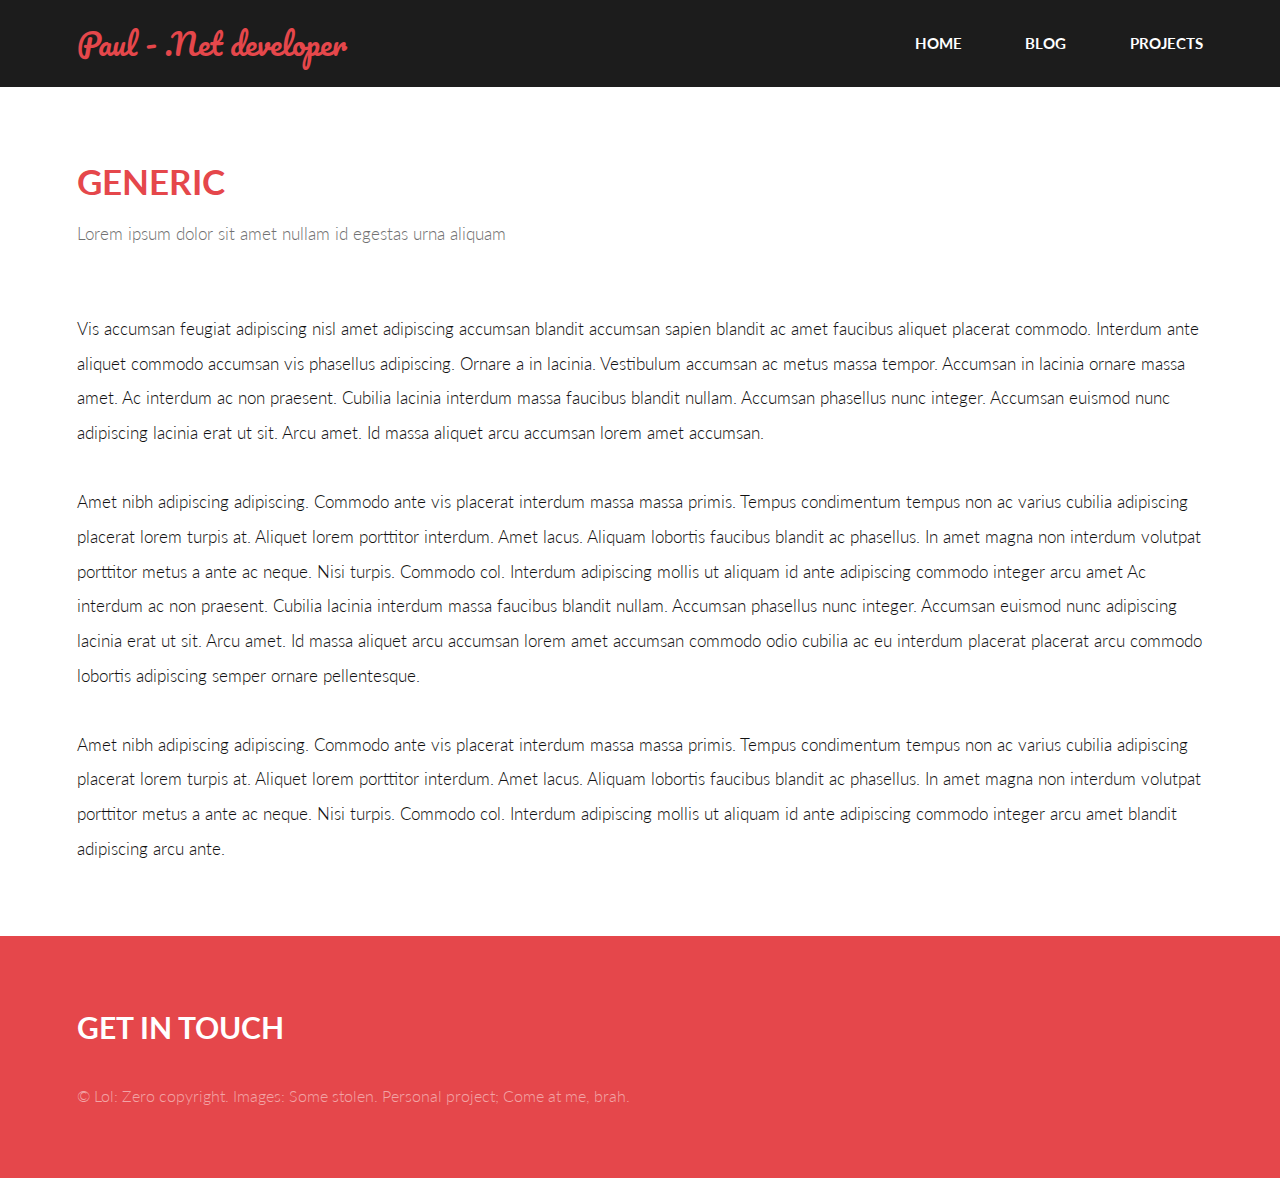
==== Blog.html @ 3d845ba2 "First" ====
<!DOCTYPE HTML>
<!--
	Introspect by TEMPLATED
	templated.co @templatedco
	Released for free under the Creative Commons Attribution 3.0 license (templated.co/license)
-->
<html>
	<head>
		<title>Generic - Introspect by TEMPLATED</title>
		<meta charset="utf-8" />
		<meta name="viewport" content="width=device-width, initial-scale=1, user-scalable=no" />
		<link rel="stylesheet" href="assets/css/main.css" />
	</head>
	<body>

		<!-- Header -->
		<header id="header">
			<div class="inner">
				<a href="index.html" class="logo">Paul - .Net developer</a>
				<nav id="nav">
					<a href="index.html">Home</a>
					<a href="Blog.html">Blog</a>
					<a href="Projects.html">Projects</a>
				</nav>
			</div>
		</header>
		<a href="#menu" class="navPanelToggle"><span class="fa fa-bars"></span></a>

		<!-- Main -->
			<section id="main" >
				<div class="inner">
					<header class="major special">
						<h1>Generic</h1>
						<p>Lorem ipsum dolor sit amet nullam id egestas urna aliquam</p>
					</header>
					<a href="#" class="image fit"><img src="images/pic11.jpg" alt="" /></a>
					<p>Vis accumsan feugiat adipiscing nisl amet adipiscing accumsan blandit accumsan sapien blandit ac amet faucibus aliquet placerat commodo. Interdum ante aliquet commodo accumsan vis phasellus adipiscing. Ornare a in lacinia. Vestibulum accumsan ac metus massa tempor. Accumsan in lacinia ornare massa amet. Ac interdum ac non praesent. Cubilia lacinia interdum massa faucibus blandit nullam. Accumsan phasellus nunc integer. Accumsan euismod nunc adipiscing lacinia erat ut sit. Arcu amet. Id massa aliquet arcu accumsan lorem amet accumsan.</p>
					<p>Amet nibh adipiscing adipiscing. Commodo ante vis placerat interdum massa massa primis. Tempus condimentum tempus non ac varius cubilia adipiscing placerat lorem turpis at. Aliquet lorem porttitor interdum. Amet lacus. Aliquam lobortis faucibus blandit ac phasellus. In amet magna non interdum volutpat porttitor metus a ante ac neque. Nisi turpis. Commodo col. Interdum adipiscing mollis ut aliquam id ante adipiscing commodo integer arcu amet Ac interdum ac non praesent. Cubilia lacinia interdum massa faucibus blandit nullam. Accumsan phasellus nunc integer. Accumsan euismod nunc adipiscing lacinia erat ut sit. Arcu amet. Id massa aliquet arcu accumsan lorem amet accumsan commodo odio cubilia ac eu interdum placerat placerat arcu commodo lobortis adipiscing semper ornare pellentesque.</p>
					<p>Amet nibh adipiscing adipiscing. Commodo ante vis placerat interdum massa massa primis. Tempus condimentum tempus non ac varius cubilia adipiscing placerat lorem turpis at. Aliquet lorem porttitor interdum. Amet lacus. Aliquam lobortis faucibus blandit ac phasellus. In amet magna non interdum volutpat porttitor metus a ante ac neque. Nisi turpis. Commodo col. Interdum adipiscing mollis ut aliquam id ante adipiscing commodo integer arcu amet blandit adipiscing arcu ante.</p>
				</div>
			</section>

		<!-- Footer -->
			<section id="footer">
				<div class="inner">
					<header>
						<h2>Get in Touch</h2>
					</header>
					
					<div class="copyright">
						&copy; Lol: Zero copyright. Images: Some stolen. Personal project; Come at me, brah.</a>
					</div>
				</div>
			</section>

		<!-- Scripts -->
			<script src="assets/js/jquery.min.js"></script>
			<script src="assets/js/skel.min.js"></script>
			<script src="assets/js/util.js"></script>
			<script src="assets/js/main.js"></script>

	</body>
</html>
---- assets/css/main.css ----
@import url(font-awesome.min.css);
@import url("https://fonts.googleapis.com/css?family=Lato:300,400,700|Pacifico");


	html, body, div, span, applet, object, iframe, h1, h2, h3, h4, h5, h6, p, blockquote, pre, a, abbr, acronym, address, big, cite, code, del, dfn, em, img, ins, kbd, q, s, samp, small, strike, strong, sub, sup, tt, var, b, u, i, center, dl, dt, dd, ol, ul, li, fieldset, form, label, legend, table, caption, tbody, tfoot, thead, tr, th, td, article, aside, canvas, details, embed, figure, figcaption, footer, header, hgroup, menu, nav, output, ruby, section, summary, time, mark, audio, video {
		margin: 0;
		padding: 0;
		border: 0;
		font-size: 100%;
		font: inherit;
		vertical-align: baseline;
	}

	article, aside, details, figcaption, figure, footer, header, hgroup, menu, nav, section {
		display: block;
	}

	body {
		line-height: 1;
	}

	ol, ul {
		list-style: none;
	}

	blockquote, q {
		quotes: none;
	}

	blockquote:before, blockquote:after, q:before, q:after {
		content: '';
		content: none;
	}

	table {
		border-collapse: collapse;
		border-spacing: 0;
	}

	body {
		-webkit-text-size-adjust: none;
	}

	.shadowOutline {
  text-shadow: 0 1px 2px #e5474b, 0 1px 2px #e5474b, 0 1px 2px #e5474b, 0 1px 2px #e5474b, 0 1px 2px #e5474b, 0 1px 2px #e5474b, 0 1px 2px #e5474b, 0 1px 2px #e5474b
}

/* Box Model */

	*, *:before, *:after {
		-moz-box-sizing: border-box;
		-webkit-box-sizing: border-box;
		box-sizing: border-box;
	}

/* Containers */

	.container {
		margin-left: auto;
		margin-right: auto;
	}

	.container.\31 25\25 {
		width: 100%;
		max-width: 100em;
		min-width: 80em;
	}

	.container.\37 5\25 {
		width: 60em;
	}

	.container.\35 0\25 {
		width: 40em;
	}

	.container.\32 5\25 {
		width: 20em;
	}

	.container {
		width: 80em;
	}

	@media screen and (max-width: 1680px) {

		.container.\31 25\25 {
			width: 100%;
			max-width: 100em;
			min-width: 80em;
		}

		.container.\37 5\25 {
			width: 60em;
		}

		.container.\35 0\25 {
			width: 40em;
		}

		.container.\32 5\25 {
			width: 20em;
		}

		.container {
			width: 80em;
		}

	}

	@media screen and (max-width: 1280px) {

		.container.\31 25\25 {
			width: 100%;
			max-width: 81.25em;
			min-width: 65em;
		}

		.container.\37 5\25 {
			width: 48.75em;
		}

		.container.\35 0\25 {
			width: 32.5em;
		}

		.container.\32 5\25 {
			width: 16.25em;
		}

		.container {
			width: 65em;
		}

	}

	@media screen and (max-width: 980px) {

		.container.\31 25\25 {
			width: 100%;
			max-width: 112.5%;
			min-width: 90%;
		}

		.container.\37 5\25 {
			width: 67.5%;
		}

		.container.\35 0\25 {
			width: 45%;
		}

		.container.\32 5\25 {
			width: 22.5%;
		}

		.container {
			width: 90%;
		}

	}

	@media screen and (max-width: 736px) {

		.container.\31 25\25 {
			width: 100%;
			max-width: 112.5%;
			min-width: 90%;
		}

		.container.\37 5\25 {
			width: 67.5%;
		}

		.container.\35 0\25 {
			width: 45%;
		}

		.container.\32 5\25 {
			width: 22.5%;
		}

		.container {
			width: 90% !important;
		}

	}

	@media screen and (max-width: 480px) {

		.container.\31 25\25 {
			width: 100%;
			max-width: 112.5%;
			min-width: 90%;
		}

		.container.\37 5\25 {
			width: 67.5%;
		}

		.container.\35 0\25 {
			width: 45%;
		}

		.container.\32 5\25 {
			width: 22.5%;
		}

		.container {
			width: 90% !important;
		}

	}

/* Grid */

	.row {
		border-bottom: solid 1px transparent;
		-moz-box-sizing: border-box;
		-webkit-box-sizing: border-box;
		box-sizing: border-box;
	}

	.row > * {
		float: left;
		-moz-box-sizing: border-box;
		-webkit-box-sizing: border-box;
		box-sizing: border-box;
	}

	.row:after, .row:before {
		content: '';
		display: block;
		clear: both;
		height: 0;
	}

	.row.uniform > * > :first-child {
		margin-top: 0;
	}

	.row.uniform > * > :last-child {
		margin-bottom: 0;
	}

	.row.\30 \25 > * {
		padding: 0 0 0 0em;
	}

	.row.\30 \25 {
		margin: 0 0 -1px 0em;
	}

	.row.uniform.\30 \25 > * {
		padding: 0em 0 0 0em;
	}

	.row.uniform.\30 \25 {
		margin: 0em 0 -1px 0em;
	}

	.row > * {
		padding: 0 0 0 2em;
	}

	.row {
		margin: 0 0 -1px -2em;
	}

	.row.uniform > * {
		padding: 2em 0 0 2em;
	}

	.row.uniform {
		margin: -2em 0 -1px -2em;
	}

	.row.\32 00\25 > * {
		padding: 0 0 0 4em;
	}

	.row.\32 00\25 {
		margin: 0 0 -1px -4em;
	}

	.row.uniform.\32 00\25 > * {
		padding: 4em 0 0 4em;
	}

	.row.uniform.\32 00\25 {
		margin: -4em 0 -1px -4em;
	}

	.row.\31 50\25 > * {
		padding: 0 0 0 3em;
	}

	.row.\31 50\25 {
		margin: 0 0 -1px -3em;
	}

	.row.uniform.\31 50\25 > * {
		padding: 3em 0 0 3em;
	}

	.row.uniform.\31 50\25 {
		margin: -3em 0 -1px -3em;
	}

	.row.\35 0\25 > * {
		padding: 0 0 0 1em;
	}

	.row.\35 0\25 {
		margin: 0 0 -1px -1em;
	}

	.row.uniform.\35 0\25 > * {
		padding: 1em 0 0 1em;
	}

	.row.uniform.\35 0\25 {
		margin: -1em 0 -1px -1em;
	}

	.row.\32 5\25 > * {
		padding: 0 0 0 0.5em;
	}

	.row.\32 5\25 {
		margin: 0 0 -1px -0.5em;
	}

	.row.uniform.\32 5\25 > * {
		padding: 0.5em 0 0 0.5em;
	}

	.row.uniform.\32 5\25 {
		margin: -0.5em 0 -1px -0.5em;
	}

	.\31 2u, .\31 2u\24 {
		width: 100%;
		clear: none;
		margin-left: 0;
	}

	.\31 1u, .\31 1u\24 {
		width: 91.6666666667%;
		clear: none;
		margin-left: 0;
	}

	.\31 0u, .\31 0u\24 {
		width: 83.3333333333%;
		clear: none;
		margin-left: 0;
	}

	.\39 u, .\39 u\24 {
		width: 75%;
		clear: none;
		margin-left: 0;
	}

	.\38 u, .\38 u\24 {
		width: 66.6666666667%;
		clear: none;
		margin-left: 0;
	}

	.\37 u, .\37 u\24 {
		width: 58.3333333333%;
		clear: none;
		margin-left: 0;
	}

	.\36 u, .\36 u\24 {
		width: 50%;
		clear: none;
		margin-left: 0;
	}

	.\35 u, .\35 u\24 {
		width: 41.6666666667%;
		clear: none;
		margin-left: 0;
	}

	.\34 u, .\34 u\24 {
		width: 33.3333333333%;
		clear: none;
		margin-left: 0;
	}

	.\33 u, .\33 u\24 {
		width: 25%;
		clear: none;
		margin-left: 0;
	}

	.\32 u, .\32 u\24 {
		width: 16.6666666667%;
		clear: none;
		margin-left: 0;
	}

	.\31 u, .\31 u\24 {
		width: 8.3333333333%;
		clear: none;
		margin-left: 0;
	}

	.\31 2u\24 + *,
	.\31 1u\24 + *,
	.\31 0u\24 + *,
	.\39 u\24 + *,
	.\38 u\24 + *,
	.\37 u\24 + *,
	.\36 u\24 + *,
	.\35 u\24 + *,
	.\34 u\24 + *,
	.\33 u\24 + *,
	.\32 u\24 + *,
	.\31 u\24 + * {
		clear: left;
	}

	.\-11u {
		margin-left: 91.66667%;
	}

	.\-10u {
		margin-left: 83.33333%;
	}

	.\-9u {
		margin-left: 75%;
	}

	.\-8u {
		margin-left: 66.66667%;
	}

	.\-7u {
		margin-left: 58.33333%;
	}

	.\-6u {
		margin-left: 50%;
	}

	.\-5u {
		margin-left: 41.66667%;
	}

	.\-4u {
		margin-left: 33.33333%;
	}

	.\-3u {
		margin-left: 25%;
	}

	.\-2u {
		margin-left: 16.66667%;
	}

	.\-1u {
		margin-left: 8.33333%;
	}

	@media screen and (max-width: 1680px) {

		.row > * {
			padding: 0 0 0 2em;
		}

		.row {
			margin: 0 0 -1px -2em;
		}

		.row.uniform > * {
			padding: 2em 0 0 2em;
		}

		.row.uniform {
			margin: -2em 0 -1px -2em;
		}

		.row.\32 00\25 > * {
			padding: 0 0 0 4em;
		}

		.row.\32 00\25 {
			margin: 0 0 -1px -4em;
		}

		.row.uniform.\32 00\25 > * {
			padding: 4em 0 0 4em;
		}

		.row.uniform.\32 00\25 {
			margin: -4em 0 -1px -4em;
		}

		.row.\31 50\25 > * {
			padding: 0 0 0 3em;
		}

		.row.\31 50\25 {
			margin: 0 0 -1px -3em;
		}

		.row.uniform.\31 50\25 > * {
			padding: 3em 0 0 3em;
		}

		.row.uniform.\31 50\25 {
			margin: -3em 0 -1px -3em;
		}

		.row.\35 0\25 > * {
			padding: 0 0 0 1em;
		}

		.row.\35 0\25 {
			margin: 0 0 -1px -1em;
		}

		.row.uniform.\35 0\25 > * {
			padding: 1em 0 0 1em;
		}

		.row.uniform.\35 0\25 {
			margin: -1em 0 -1px -1em;
		}

		.row.\32 5\25 > * {
			padding: 0 0 0 0.5em;
		}

		.row.\32 5\25 {
			margin: 0 0 -1px -0.5em;
		}

		.row.uniform.\32 5\25 > * {
			padding: 0.5em 0 0 0.5em;
		}

		.row.uniform.\32 5\25 {
			margin: -0.5em 0 -1px -0.5em;
		}

		.\31 2u\28xlarge\29, .\31 2u\24\28xlarge\29 {
			width: 100%;
			clear: none;
			margin-left: 0;
		}

		.\31 1u\28xlarge\29, .\31 1u\24\28xlarge\29 {
			width: 91.6666666667%;
			clear: none;
			margin-left: 0;
		}

		.\31 0u\28xlarge\29, .\31 0u\24\28xlarge\29 {
			width: 83.3333333333%;
			clear: none;
			margin-left: 0;
		}

		.\39 u\28xlarge\29, .\39 u\24\28xlarge\29 {
			width: 75%;
			clear: none;
			margin-left: 0;
		}

		.\38 u\28xlarge\29, .\38 u\24\28xlarge\29 {
			width: 66.6666666667%;
			clear: none;
			margin-left: 0;
		}

		.\37 u\28xlarge\29, .\37 u\24\28xlarge\29 {
			width: 58.3333333333%;
			clear: none;
			margin-left: 0;
		}

		.\36 u\28xlarge\29, .\36 u\24\28xlarge\29 {
			width: 50%;
			clear: none;
			margin-left: 0;
		}

		.\35 u\28xlarge\29, .\35 u\24\28xlarge\29 {
			width: 41.6666666667%;
			clear: none;
			margin-left: 0;
		}

		.\34 u\28xlarge\29, .\34 u\24\28xlarge\29 {
			width: 33.3333333333%;
			clear: none;
			margin-left: 0;
		}

		.\33 u\28xlarge\29, .\33 u\24\28xlarge\29 {
			width: 25%;
			clear: none;
			margin-left: 0;
		}

		.\32 u\28xlarge\29, .\32 u\24\28xlarge\29 {
			width: 16.6666666667%;
			clear: none;
			margin-left: 0;
		}

		.\31 u\28xlarge\29, .\31 u\24\28xlarge\29 {
			width: 8.3333333333%;
			clear: none;
			margin-left: 0;
		}

		.\31 2u\24\28xlarge\29 + *,
		.\31 1u\24\28xlarge\29 + *,
		.\31 0u\24\28xlarge\29 + *,
		.\39 u\24\28xlarge\29 + *,
		.\38 u\24\28xlarge\29 + *,
		.\37 u\24\28xlarge\29 + *,
		.\36 u\24\28xlarge\29 + *,
		.\35 u\24\28xlarge\29 + *,
		.\34 u\24\28xlarge\29 + *,
		.\33 u\24\28xlarge\29 + *,
		.\32 u\24\28xlarge\29 + *,
		.\31 u\24\28xlarge\29 + * {
			clear: left;
		}

		.\-11u\28xlarge\29 {
			margin-left: 91.66667%;
		}

		.\-10u\28xlarge\29 {
			margin-left: 83.33333%;
		}

		.\-9u\28xlarge\29 {
			margin-left: 75%;
		}

		.\-8u\28xlarge\29 {
			margin-left: 66.66667%;
		}

		.\-7u\28xlarge\29 {
			margin-left: 58.33333%;
		}

		.\-6u\28xlarge\29 {
			margin-left: 50%;
		}

		.\-5u\28xlarge\29 {
			margin-left: 41.66667%;
		}

		.\-4u\28xlarge\29 {
			margin-left: 33.33333%;
		}

		.\-3u\28xlarge\29 {
			margin-left: 25%;
		}

		.\-2u\28xlarge\29 {
			margin-left: 16.66667%;
		}

		.\-1u\28xlarge\29 {
			margin-left: 8.33333%;
		}

	}

	@media screen and (max-width: 1280px) {

		.row > * {
			padding: 0 0 0 1.5em;
		}

		.row {
			margin: 0 0 -1px -1.5em;
		}

		.row.uniform > * {
			padding: 1.5em 0 0 1.5em;
		}

		.row.uniform {
			margin: -1.5em 0 -1px -1.5em;
		}

		.row.\32 00\25 > * {
			padding: 0 0 0 3em;
		}

		.row.\32 00\25 {
			margin: 0 0 -1px -3em;
		}

		.row.uniform.\32 00\25 > * {
			padding: 3em 0 0 3em;
		}

		.row.uniform.\32 00\25 {
			margin: -3em 0 -1px -3em;
		}

		.row.\31 50\25 > * {
			padding: 0 0 0 2.25em;
		}

		.row.\31 50\25 {
			margin: 0 0 -1px -2.25em;
		}

		.row.uniform.\31 50\25 > * {
			padding: 2.25em 0 0 2.25em;
		}

		.row.uniform.\31 50\25 {
			margin: -2.25em 0 -1px -2.25em;
		}

		.row.\35 0\25 > * {
			padding: 0 0 0 0.75em;
		}

		.row.\35 0\25 {
			margin: 0 0 -1px -0.75em;
		}

		.row.uniform.\35 0\25 > * {
			padding: 0.75em 0 0 0.75em;
		}

		.row.uniform.\35 0\25 {
			margin: -0.75em 0 -1px -0.75em;
		}

		.row.\32 5\25 > * {
			padding: 0 0 0 0.375em;
		}

		.row.\32 5\25 {
			margin: 0 0 -1px -0.375em;
		}

		.row.uniform.\32 5\25 > * {
			padding: 0.375em 0 0 0.375em;
		}

		.row.uniform.\32 5\25 {
			margin: -0.375em 0 -1px -0.375em;
		}

		.\31 2u\28large\29, .\31 2u\24\28large\29 {
			width: 100%;
			clear: none;
			margin-left: 0;
		}

		.\31 1u\28large\29, .\31 1u\24\28large\29 {
			width: 91.6666666667%;
			clear: none;
			margin-left: 0;
		}

		.\31 0u\28large\29, .\31 0u\24\28large\29 {
			width: 83.3333333333%;
			clear: none;
			margin-left: 0;
		}

		.\39 u\28large\29, .\39 u\24\28large\29 {
			width: 75%;
			clear: none;
			margin-left: 0;
		}

		.\38 u\28large\29, .\38 u\24\28large\29 {
			width: 66.6666666667%;
			clear: none;
			margin-left: 0;
		}

		.\37 u\28large\29, .\37 u\24\28large\29 {
			width: 58.3333333333%;
			clear: none;
			margin-left: 0;
		}

		.\36 u\28large\29, .\36 u\24\28large\29 {
			width: 50%;
			clear: none;
			margin-left: 0;
		}

		.\35 u\28large\29, .\35 u\24\28large\29 {
			width: 41.6666666667%;
			clear: none;
			margin-left: 0;
		}

		.\34 u\28large\29, .\34 u\24\28large\29 {
			width: 33.3333333333%;
			clear: none;
			margin-left: 0;
		}

		.\33 u\28large\29, .\33 u\24\28large\29 {
			width: 25%;
			clear: none;
			margin-left: 0;
		}

		.\32 u\28large\29, .\32 u\24\28large\29 {
			width: 16.6666666667%;
			clear: none;
			margin-left: 0;
		}

		.\31 u\28large\29, .\31 u\24\28large\29 {
			width: 8.3333333333%;
			clear: none;
			margin-left: 0;
		}

		.\31 2u\24\28large\29 + *,
		.\31 1u\24\28large\29 + *,
		.\31 0u\24\28large\29 + *,
		.\39 u\24\28large\29 + *,
		.\38 u\24\28large\29 + *,
		.\37 u\24\28large\29 + *,
		.\36 u\24\28large\29 + *,
		.\35 u\24\28large\29 + *,
		.\34 u\24\28large\29 + *,
		.\33 u\24\28large\29 + *,
		.\32 u\24\28large\29 + *,
		.\31 u\24\28large\29 + * {
			clear: left;
		}

		.\-11u\28large\29 {
			margin-left: 91.66667%;
		}

		.\-10u\28large\29 {
			margin-left: 83.33333%;
		}

		.\-9u\28large\29 {
			margin-left: 75%;
		}

		.\-8u\28large\29 {
			margin-left: 66.66667%;
		}

		.\-7u\28large\29 {
			margin-left: 58.33333%;
		}

		.\-6u\28large\29 {
			margin-left: 50%;
		}

		.\-5u\28large\29 {
			margin-left: 41.66667%;
		}

		.\-4u\28large\29 {
			margin-left: 33.33333%;
		}

		.\-3u\28large\29 {
			margin-left: 25%;
		}

		.\-2u\28large\29 {
			margin-left: 16.66667%;
		}

		.\-1u\28large\29 {
			margin-left: 8.33333%;
		}

	}

	@media screen and (max-width: 980px) {

		.row > * {
			padding: 0 0 0 1.5em;
		}

		.row {
			margin: 0 0 -1px -1.5em;
		}

		.row.uniform > * {
			padding: 1.5em 0 0 1.5em;
		}

		.row.uniform {
			margin: -1.5em 0 -1px -1.5em;
		}

		.row.\32 00\25 > * {
			padding: 0 0 0 3em;
		}

		.row.\32 00\25 {
			margin: 0 0 -1px -3em;
		}

		.row.uniform.\32 00\25 > * {
			padding: 3em 0 0 3em;
		}

		.row.uniform.\32 00\25 {
			margin: -3em 0 -1px -3em;
		}

		.row.\31 50\25 > * {
			padding: 0 0 0 2.25em;
		}

		.row.\31 50\25 {
			margin: 0 0 -1px -2.25em;
		}

		.row.uniform.\31 50\25 > * {
			padding: 2.25em 0 0 2.25em;
		}

		.row.uniform.\31 50\25 {
			margin: -2.25em 0 -1px -2.25em;
		}

		.row.\35 0\25 > * {
			padding: 0 0 0 0.75em;
		}

		.row.\35 0\25 {
			margin: 0 0 -1px -0.75em;
		}

		.row.uniform.\35 0\25 > * {
			padding: 0.75em 0 0 0.75em;
		}

		.row.uniform.\35 0\25 {
			margin: -0.75em 0 -1px -0.75em;
		}

		.row.\32 5\25 > * {
			padding: 0 0 0 0.375em;
		}

		.row.\32 5\25 {
			margin: 0 0 -1px -0.375em;
		}

		.row.uniform.\32 5\25 > * {
			padding: 0.375em 0 0 0.375em;
		}

		.row.uniform.\32 5\25 {
			margin: -0.375em 0 -1px -0.375em;
		}

		.\31 2u\28medium\29, .\31 2u\24\28medium\29 {
			width: 100%;
			clear: none;
			margin-left: 0;
		}

		.\31 1u\28medium\29, .\31 1u\24\28medium\29 {
			width: 91.6666666667%;
			clear: none;
			margin-left: 0;
		}

		.\31 0u\28medium\29, .\31 0u\24\28medium\29 {
			width: 83.3333333333%;
			clear: none;
			margin-left: 0;
		}

		.\39 u\28medium\29, .\39 u\24\28medium\29 {
			width: 75%;
			clear: none;
			margin-left: 0;
		}

		.\38 u\28medium\29, .\38 u\24\28medium\29 {
			width: 66.6666666667%;
			clear: none;
			margin-left: 0;
		}

		.\37 u\28medium\29, .\37 u\24\28medium\29 {
			width: 58.3333333333%;
			clear: none;
			margin-left: 0;
		}

		.\36 u\28medium\29, .\36 u\24\28medium\29 {
			width: 50%;
			clear: none;
			margin-left: 0;
		}

		.\35 u\28medium\29, .\35 u\24\28medium\29 {
			width: 41.6666666667%;
			clear: none;
			margin-left: 0;
		}

		.\34 u\28medium\29, .\34 u\24\28medium\29 {
			width: 33.3333333333%;
			clear: none;
			margin-left: 0;
		}

		.\33 u\28medium\29, .\33 u\24\28medium\29 {
			width: 25%;
			clear: none;
			margin-left: 0;
		}

		.\32 u\28medium\29, .\32 u\24\28medium\29 {
			width: 16.6666666667%;
			clear: none;
			margin-left: 0;
		}

		.\31 u\28medium\29, .\31 u\24\28medium\29 {
			width: 8.3333333333%;
			clear: none;
			margin-left: 0;
		}

		.\31 2u\24\28medium\29 + *,
		.\31 1u\24\28medium\29 + *,
		.\31 0u\24\28medium\29 + *,
		.\39 u\24\28medium\29 + *,
		.\38 u\24\28medium\29 + *,
		.\37 u\24\28medium\29 + *,
		.\36 u\24\28medium\29 + *,
		.\35 u\24\28medium\29 + *,
		.\34 u\24\28medium\29 + *,
		.\33 u\24\28medium\29 + *,
		.\32 u\24\28medium\29 + *,
		.\31 u\24\28medium\29 + * {
			clear: left;
		}

		.\-11u\28medium\29 {
			margin-left: 91.66667%;
		}

		.\-10u\28medium\29 {
			margin-left: 83.33333%;
		}

		.\-9u\28medium\29 {
			margin-left: 75%;
		}

		.\-8u\28medium\29 {
			margin-left: 66.66667%;
		}

		.\-7u\28medium\29 {
			margin-left: 58.33333%;
		}

		.\-6u\28medium\29 {
			margin-left: 50%;
		}

		.\-5u\28medium\29 {
			margin-left: 41.66667%;
		}

		.\-4u\28medium\29 {
			margin-left: 33.33333%;
		}

		.\-3u\28medium\29 {
			margin-left: 25%;
		}

		.\-2u\28medium\29 {
			margin-left: 16.66667%;
		}

		.\-1u\28medium\29 {
			margin-left: 8.33333%;
		}

	}

	@media screen and (max-width: 736px) {

		.row > * {
			padding: 0 0 0 1.25em;
		}

		.row {
			margin: 0 0 -1px -1.25em;
		}

		.row.uniform > * {
			padding: 1.25em 0 0 1.25em;
		}

		.row.uniform {
			margin: -1.25em 0 -1px -1.25em;
		}

		.row.\32 00\25 > * {
			padding: 0 0 0 2.5em;
		}

		.row.\32 00\25 {
			margin: 0 0 -1px -2.5em;
		}

		.row.uniform.\32 00\25 > * {
			padding: 2.5em 0 0 2.5em;
		}

		.row.uniform.\32 00\25 {
			margin: -2.5em 0 -1px -2.5em;
		}

		.row.\31 50\25 > * {
			padding: 0 0 0 1.875em;
		}

		.row.\31 50\25 {
			margin: 0 0 -1px -1.875em;
		}

		.row.uniform.\31 50\25 > * {
			padding: 1.875em 0 0 1.875em;
		}

		.row.uniform.\31 50\25 {
			margin: -1.875em 0 -1px -1.875em;
		}

		.row.\35 0\25 > * {
			padding: 0 0 0 0.625em;
		}

		.row.\35 0\25 {
			margin: 0 0 -1px -0.625em;
		}

		.row.uniform.\35 0\25 > * {
			padding: 0.625em 0 0 0.625em;
		}

		.row.uniform.\35 0\25 {
			margin: -0.625em 0 -1px -0.625em;
		}

		.row.\32 5\25 > * {
			padding: 0 0 0 0.3125em;
		}

		.row.\32 5\25 {
			margin: 0 0 -1px -0.3125em;
		}

		.row.uniform.\32 5\25 > * {
			padding: 0.3125em 0 0 0.3125em;
		}

		.row.uniform.\32 5\25 {
			margin: -0.3125em 0 -1px -0.3125em;
		}

		.\31 2u\28small\29, .\31 2u\24\28small\29 {
			width: 100%;
			clear: none;
			margin-left: 0;
		}

		.\31 1u\28small\29, .\31 1u\24\28small\29 {
			width: 91.6666666667%;
			clear: none;
			margin-left: 0;
		}

		.\31 0u\28small\29, .\31 0u\24\28small\29 {
			width: 83.3333333333%;
			clear: none;
			margin-left: 0;
		}

		.\39 u\28small\29, .\39 u\24\28small\29 {
			width: 75%;
			clear: none;
			margin-left: 0;
		}

		.\38 u\28small\29, .\38 u\24\28small\29 {
			width: 66.6666666667%;
			clear: none;
			margin-left: 0;
		}

		.\37 u\28small\29, .\37 u\24\28small\29 {
			width: 58.3333333333%;
			clear: none;
			margin-left: 0;
		}

		.\36 u\28small\29, .\36 u\24\28small\29 {
			width: 50%;
			clear: none;
			margin-left: 0;
		}

		.\35 u\28small\29, .\35 u\24\28small\29 {
			width: 41.6666666667%;
			clear: none;
			margin-left: 0;
		}

		.\34 u\28small\29, .\34 u\24\28small\29 {
			width: 33.3333333333%;
			clear: none;
			margin-left: 0;
		}

		.\33 u\28small\29, .\33 u\24\28small\29 {
			width: 25%;
			clear: none;
			margin-left: 0;
		}

		.\32 u\28small\29, .\32 u\24\28small\29 {
			width: 16.6666666667%;
			clear: none;
			margin-left: 0;
		}

		.\31 u\28small\29, .\31 u\24\28small\29 {
			width: 8.3333333333%;
			clear: none;
			margin-left: 0;
		}

		.\31 2u\24\28small\29 + *,
		.\31 1u\24\28small\29 + *,
		.\31 0u\24\28small\29 + *,
		.\39 u\24\28small\29 + *,
		.\38 u\24\28small\29 + *,
		.\37 u\24\28small\29 + *,
		.\36 u\24\28small\29 + *,
		.\35 u\24\28small\29 + *,
		.\34 u\24\28small\29 + *,
		.\33 u\24\28small\29 + *,
		.\32 u\24\28small\29 + *,
		.\31 u\24\28small\29 + * {
			clear: left;
		}

		.\-11u\28small\29 {
			margin-left: 91.66667%;
		}

		.\-10u\28small\29 {
			margin-left: 83.33333%;
		}

		.\-9u\28small\29 {
			margin-left: 75%;
		}

		.\-8u\28small\29 {
			margin-left: 66.66667%;
		}

		.\-7u\28small\29 {
			margin-left: 58.33333%;
		}

		.\-6u\28small\29 {
			margin-left: 50%;
		}

		.\-5u\28small\29 {
			margin-left: 41.66667%;
		}

		.\-4u\28small\29 {
			margin-left: 33.33333%;
		}

		.\-3u\28small\29 {
			margin-left: 25%;
		}

		.\-2u\28small\29 {
			margin-left: 16.66667%;
		}

		.\-1u\28small\29 {
			margin-left: 8.33333%;
		}

	}

	@media screen and (max-width: 480px) {

		.row > * {
			padding: 0 0 0 1.25em;
		}

		.row {
			margin: 0 0 -1px -1.25em;
		}

		.row.uniform > * {
			padding: 1.25em 0 0 1.25em;
		}

		.row.uniform {
			margin: -1.25em 0 -1px -1.25em;
		}

		.row.\32 00\25 > * {
			padding: 0 0 0 2.5em;
		}

		.row.\32 00\25 {
			margin: 0 0 -1px -2.5em;
		}

		.row.uniform.\32 00\25 > * {
			padding: 2.5em 0 0 2.5em;
		}

		.row.uniform.\32 00\25 {
			margin: -2.5em 0 -1px -2.5em;
		}

		.row.\31 50\25 > * {
			padding: 0 0 0 1.875em;
		}

		.row.\31 50\25 {
			margin: 0 0 -1px -1.875em;
		}

		.row.uniform.\31 50\25 > * {
			padding: 1.875em 0 0 1.875em;
		}

		.row.uniform.\31 50\25 {
			margin: -1.875em 0 -1px -1.875em;
		}

		.row.\35 0\25 > * {
			padding: 0 0 0 0.625em;
		}

		.row.\35 0\25 {
			margin: 0 0 -1px -0.625em;
		}

		.row.uniform.\35 0\25 > * {
			padding: 0.625em 0 0 0.625em;
		}

		.row.uniform.\35 0\25 {
			margin: -0.625em 0 -1px -0.625em;
		}

		.row.\32 5\25 > * {
			padding: 0 0 0 0.3125em;
		}

		.row.\32 5\25 {
			margin: 0 0 -1px -0.3125em;
		}

		.row.uniform.\32 5\25 > * {
			padding: 0.3125em 0 0 0.3125em;
		}

		.row.uniform.\32 5\25 {
			margin: -0.3125em 0 -1px -0.3125em;
		}

		.\31 2u\28xsmall\29, .\31 2u\24\28xsmall\29 {
			width: 100%;
			clear: none;
			margin-left: 0;
		}

		.\31 1u\28xsmall\29, .\31 1u\24\28xsmall\29 {
			width: 91.6666666667%;
			clear: none;
			margin-left: 0;
		}

		.\31 0u\28xsmall\29, .\31 0u\24\28xsmall\29 {
			width: 83.3333333333%;
			clear: none;
			margin-left: 0;
		}

		.\39 u\28xsmall\29, .\39 u\24\28xsmall\29 {
			width: 75%;
			clear: none;
			margin-left: 0;
		}

		.\38 u\28xsmall\29, .\38 u\24\28xsmall\29 {
			width: 66.6666666667%;
			clear: none;
			margin-left: 0;
		}

		.\37 u\28xsmall\29, .\37 u\24\28xsmall\29 {
			width: 58.3333333333%;
			clear: none;
			margin-left: 0;
		}

		.\36 u\28xsmall\29, .\36 u\24\28xsmall\29 {
			width: 50%;
			clear: none;
			margin-left: 0;
		}

		.\35 u\28xsmall\29, .\35 u\24\28xsmall\29 {
			width: 41.6666666667%;
			clear: none;
			margin-left: 0;
		}

		.\34 u\28xsmall\29, .\34 u\24\28xsmall\29 {
			width: 33.3333333333%;
			clear: none;
			margin-left: 0;
		}

		.\33 u\28xsmall\29, .\33 u\24\28xsmall\29 {
			width: 25%;
			clear: none;
			margin-left: 0;
		}

		.\32 u\28xsmall\29, .\32 u\24\28xsmall\29 {
			width: 16.6666666667%;
			clear: none;
			margin-left: 0;
		}

		.\31 u\28xsmall\29, .\31 u\24\28xsmall\29 {
			width: 8.3333333333%;
			clear: none;
			margin-left: 0;
		}

		.\31 2u\24\28xsmall\29 + *,
		.\31 1u\24\28xsmall\29 + *,
		.\31 0u\24\28xsmall\29 + *,
		.\39 u\24\28xsmall\29 + *,
		.\38 u\24\28xsmall\29 + *,
		.\37 u\24\28xsmall\29 + *,
		.\36 u\24\28xsmall\29 + *,
		.\35 u\24\28xsmall\29 + *,
		.\34 u\24\28xsmall\29 + *,
		.\33 u\24\28xsmall\29 + *,
		.\32 u\24\28xsmall\29 + *,
		.\31 u\24\28xsmall\29 + * {
			clear: left;
		}

		.\-11u\28xsmall\29 {
			margin-left: 91.66667%;
		}

		.\-10u\28xsmall\29 {
			margin-left: 83.33333%;
		}

		.\-9u\28xsmall\29 {
			margin-left: 75%;
		}

		.\-8u\28xsmall\29 {
			margin-left: 66.66667%;
		}

		.\-7u\28xsmall\29 {
			margin-left: 58.33333%;
		}

		.\-6u\28xsmall\29 {
			margin-left: 50%;
		}

		.\-5u\28xsmall\29 {
			margin-left: 41.66667%;
		}

		.\-4u\28xsmall\29 {
			margin-left: 33.33333%;
		}

		.\-3u\28xsmall\29 {
			margin-left: 25%;
		}

		.\-2u\28xsmall\29 {
			margin-left: 16.66667%;
		}

		.\-1u\28xsmall\29 {
			margin-left: 8.33333%;
		}

	}

/* Basic */

	@-ms-viewport {
		width: device-width;
	}

	body {
		-ms-overflow-style: scrollbar;
	}

	@media screen and (max-width: 480px) {

		html, body {
			min-width: 320px;
		}

	}

	body {
		background: #fff;
	}

		body.is-loading *, body.is-loading *:before, body.is-loading *:after {
			-moz-animation: none !important;
			-webkit-animation: none !important;
			-ms-animation: none !important;
			animation: none !important;
			-moz-transition: none !important;
			-webkit-transition: none !important;
			-ms-transition: none !important;
			transition: none !important;
		}

/* Type */

	body {
		background-color: #fff;
		color: #111111;
	}

	body, input, select, textarea {
		font-family: "Lato", sans-serif;
		font-size: 15pt;
		font-weight: 300;
		line-height: 2;
	}

		@media screen and (max-width: 1680px) {

			body, input, select, textarea {
				font-size: 13pt;
			}

		}

		@media screen and (max-width: 1280px) {

			body, input, select, textarea {
				font-size: 13pt;
			}

		}

		@media screen and (max-width: 980px) {

			body, input, select, textarea {
				font-size: 12pt;
			}

		}

		@media screen and (max-width: 736px) {

			body, input, select, textarea {
				font-size: 12pt;
			}

		}

		@media screen and (max-width: 480px) {

			body, input, select, textarea {
				font-size: 12pt;
			}

		}

	a {
		-moz-transition: color 0.2s ease-in-out;
		-webkit-transition: color 0.2s ease-in-out;
		-ms-transition: color 0.2s ease-in-out;
		transition: color 0.2s ease-in-out;
		text-decoration: none;
	}

		a:hover {
			text-decoration: underline;
		}

	strong, b {
		font-weight: 700;
	}

	em, i {
		font-style: italic;
	}

	p {
		margin: 0 0 2em 0;
	}

	h1, h2, h3, h4, h5, h6 {
		font-weight: 700;
		line-height: 1.5;
		margin: 0 0 1em 0;
		text-transform: uppercase;
	}

		h1 a, h2 a, h3 a, h4 a, h5 a, h6 a {
			color: inherit;
			text-decoration: none;
		}

	h1 {
		font-size: 2em;
		margin: 0 0 0.25em 0;
	}

	h2 {
		font-size: 1.75em;
	}

	h3 {
		font-size: 1.35em;
	}

	h4 {
		font-size: 1.1em;
	}

	h5 {
		font-size: 0.9em;
	}

	h6 {
		font-size: 0.7em;
	}

	@media screen and (max-width: 736px) {

		h1 {
			font-size: 1.5em;
		}

		h2 {
			font-size: 1.25em;
		}

		h3 {
			font-size: 1.1em;
		}

	}

	sub {
		font-size: 0.8em;
		position: relative;
		top: 0.5em;
	}

	sup {
		font-size: 0.8em;
		position: relative;
		top: -0.5em;
	}

	blockquote {
		border-left: solid 4px;
		font-style: italic;
		margin: 0 0 2em 0;
		padding: 0.5em 0 0.5em 2em;
	}

	code {
		border-radius: 0;
		border: solid 1px;
		font-family: "Courier New", monospace;
		font-size: 0.9em;
		margin: 0 0.25em;
		padding: 0.25em 0.65em;
	}

	pre {
		-webkit-overflow-scrolling: touch;
		font-family: "Courier New", monospace;
		font-size: 0.9em;
		margin: 0 0 2em 0;
	}

		pre code {
			display: block;
			line-height: 1.75;
			padding: 1em 1.5em;
			overflow-x: auto;
		}

	hr {
		border: 0;
		border-bottom: solid 1px;
		margin: 2em 0;
	}

		hr.major {
			margin: 3em 0;
		}

	.align-left {
		text-align: left;
	}

	.align-center {
		text-align: center;
	}

	.align-right {
		text-align: right;
	}

	input, select, textarea {
		color: #e5474b;
	}

	a {
		color: #e5474b;
	}

	strong, b {
		color: #e5474b;
	}

	h1, h2, h3, h4, h5, h6 {
		color: #e5474b;
	}

	blockquote {
		border-left-color: #e5474b;
	}

	code {
		background: none;
		border-color: #e5474b;
	}

	hr {
		border-bottom-color: #e5474b;
	}

/* Box */

	.box {
		border-radius: 0;
		border: solid 1px;
		margin-bottom: 2em;
		padding: 1.5em;
	}

		.box > :last-child,
		.box > :last-child > :last-child,
		.box > :last-child > :last-child > :last-child {
			margin-bottom: 0;
		}

		.box.alt {
			border: 0;
			border-radius: 0;
			padding: 0;
		}

	.box {
		border-color: #e5474b;
	}

/* Button */

	input[type="submit"],
	input[type="reset"],
	input[type="button"],
	button,
	.button {
		-moz-appearance: none;
		-webkit-appearance: none;
		-ms-appearance: none;
		appearance: none;
		-moz-transition: background-color 0.2s ease-in-out, color 0.2s ease-in-out;
		-webkit-transition: background-color 0.2s ease-in-out, color 0.2s ease-in-out;
		-ms-transition: background-color 0.2s ease-in-out, color 0.2s ease-in-out;
		transition: background-color 0.2s ease-in-out, color 0.2s ease-in-out;
		border-radius: 0;
		border: 0;
		cursor: pointer;
		display: inline-block;
		font-size: .8em;
		font-weight: 700;
		height: 3.5em;
		line-height: 3.65em;
		padding: 0 2.25em;
		text-align: center;
		text-decoration: none;
		text-transform: uppercase;
		white-space: nowrap;
	}

		input[type="submit"]:hover,
		input[type="reset"]:hover,
		input[type="button"]:hover,
		button:hover,
		.button:hover {
			text-decoration: none;
		}

		input[type="submit"].icon,
		input[type="reset"].icon,
		input[type="button"].icon,
		button.icon,
		.button.icon {
			padding-left: 1.35em;
		}

			input[type="submit"].icon:before,
			input[type="reset"].icon:before,
			input[type="button"].icon:before,
			button.icon:before,
			.button.icon:before {
				margin-right: 0.5em;
			}

		input[type="submit"].fit,
		input[type="reset"].fit,
		input[type="button"].fit,
		button.fit,
		.button.fit {
			display: block;
			margin: 0 0 1em 0;
			width: 100%;
		}

		input[type="submit"].small,
		input[type="reset"].small,
		input[type="button"].small,
		button.small,
		.button.small {
			font-size: 0.8em;
		}

		input[type="submit"].big,
		input[type="reset"].big,
		input[type="button"].big,
		button.big,
		.button.big {
			font-size: 1.35em;
		}

		input[type="submit"].disabled, input[type="submit"]:disabled,
		input[type="reset"].disabled,
		input[type="reset"]:disabled,
		input[type="button"].disabled,
		input[type="button"]:disabled,
		button.disabled,
		button:disabled,
		.button.disabled,
		.button:disabled {
			-moz-pointer-events: none;
			-webkit-pointer-events: none;
			-ms-pointer-events: none;
			pointer-events: none;
			opacity: 0.25;
		}

	input[type="submit"],
	input[type="reset"],
	input[type="button"],
	button,
	.button {
		background-color: #5a5a5a;
		color: #ffffff !important;
	}

		input[type="submit"]:hover,
		input[type="reset"]:hover,
		input[type="button"]:hover,
		button:hover,
		.button:hover {
			background-color: #676767;
		}

		input[type="submit"]:active,
		input[type="reset"]:active,
		input[type="button"]:active,
		button:active,
		.button:active {
			background-color: #4d4d4d;
		}

		input[type="submit"].alt,
		input[type="reset"].alt,
		input[type="button"].alt,
		button.alt,
		.button.alt {
			background-color: transparent;
			box-shadow: inset 0 0 0 2px #e5474b;
			color: #e5474b !important;
		}

			input[type="submit"].alt:hover,
			input[type="reset"].alt:hover,
			input[type="button"].alt:hover,
			button.alt:hover,
			.button.alt:hover {
				background: #fceced;
			}

			input[type="submit"].alt:active,
			input[type="reset"].alt:active,
			input[type="button"].alt:active,
			button.alt:active,
			.button.alt:active {
				background-color: #f9dadb;
			}

			input[type="submit"].alt.icon:before,
			input[type="reset"].alt.icon:before,
			input[type="button"].alt.icon:before,
			button.alt.icon:before,
			.button.alt.icon:before {
				color: #717171;
			}

		input[type="submit"].special,
		input[type="reset"].special,
		input[type="button"].special,
		button.special,
		.button.special {
			background-color: #e5474b;
			color: #ffffff !important;
		}

			input[type="submit"].special:hover,
			input[type="reset"].special:hover,
			input[type="button"].special:hover,
			button.special:hover,
			.button.special:hover {
				background-color: #e85d61;
			}

			input[type="submit"].special:active,
			input[type="reset"].special:active,
			input[type="button"].special:active,
			button.special:active,
			.button.special:active {
				background-color: #e23135;
			}

/* Form */

	form {
		margin: 0 0 2em 0;
	}

		form .field {
			margin: 0 0 2em 0;
		}

			form .field.half {
				width: 50%;
				float: left;
				padding: 0 0 0 1em;
			}

				form .field.half.first {
					padding: 0 1em 0 0;
				}

		form > .actions {
			margin: 2.5em 0 0 0 !important;
		}

		@media screen and (max-width: 736px) {

			form .field {
				margin: 0 0 1.5em 0;
			}

				form .field.half {
					padding: 0 0 0 0.75em;
				}

					form .field.half.first {
						padding: 0 0.75em 0 0;
					}

			form > .actions {
				margin: 2em 0 0 0 !important;
			}

		}

		@media screen and (max-width: 480px) {

			form .field.half {
				width: 100%;
				float: none;
				padding: 0;
			}

				form .field.half.first {
					padding: 0;
				}

		}

	label {
		display: block;
		font-size: 0.9em;
		text-transform: uppercase;
		font-weight: 700;
		margin: 0 0 1em 0;
	}

	input[type="text"],
	input[type="password"],
	input[type="email"],
	select,
	textarea {
		-moz-appearance: none;
		-webkit-appearance: none;
		-ms-appearance: none;
		appearance: none;
		border-radius: 0;
		border: none;
		border: solid 3px;
		color: inherit;
		display: block;
		outline: 0;
		padding: 0 1em;
		text-decoration: none;
		width: 100%;
	}

		input[type="text"]:invalid,
		input[type="password"]:invalid,
		input[type="email"]:invalid,
		select:invalid,
		textarea:invalid {
			box-shadow: none;
		}

	.select-wrapper {
		text-decoration: none;
		display: block;
		position: relative;
	}

		.select-wrapper:before {
			-moz-osx-font-smoothing: grayscale;
			-webkit-font-smoothing: antialiased;
			font-family: FontAwesome;
			font-style: normal;
			font-weight: normal;
			text-transform: none !important;
		}

		.select-wrapper:before {
			content: '\f078';
			display: block;
			height: 2.75em;
			line-height: 2.75em;
			pointer-events: none;
			position: absolute;
			right: 0;
			text-align: center;
			top: 0;
			width: 2.75em;
		}

		.select-wrapper select::-ms-expand {
			display: none;
		}

	input[type="text"],
	input[type="password"],
	input[type="email"],
	select {
		height: 2.75em;
	}

	textarea {
		padding: 0.75em 1em;
	}

	input[type="checkbox"],
	input[type="radio"] {
		-moz-appearance: none;
		-webkit-appearance: none;
		-ms-appearance: none;
		appearance: none;
		display: block;
		float: left;
		margin-right: -2em;
		opacity: 0;
		width: 1em;
		z-index: -1;
	}

		input[type="checkbox"] + label,
		input[type="radio"] + label {
			text-decoration: none;
			cursor: pointer;
			display: inline-block;
			font-size: 1em;
			font-weight: 300;
			padding-left: 2.4em;
			padding-right: 0.75em;
			position: relative;
		}

			input[type="checkbox"] + label:before,
			input[type="radio"] + label:before {
				-moz-osx-font-smoothing: grayscale;
				-webkit-font-smoothing: antialiased;
				font-family: FontAwesome;
				font-style: normal;
				font-weight: normal;
				text-transform: none !important;
			}

			input[type="checkbox"] + label:before,
			input[type="radio"] + label:before {
				border-radius: 0;
				border: solid 1px;
				content: '';
				display: inline-block;
				height: 1.65em;
				left: 0;
				line-height: 1.58125em;
				position: absolute;
				text-align: center;
				top: 0;
				width: 1.65em;
			}

		input[type="checkbox"]:checked + label:before,
		input[type="radio"]:checked + label:before {
			content: '\f00c';
		}

	input[type="checkbox"] + label:before {
		border-radius: 0;
	}

	input[type="radio"] + label:before {
		border-radius: 100%;
	}

	::-webkit-input-placeholder {
		opacity: 1.0;
	}

	:-moz-placeholder {
		opacity: 1.0;
	}

	::-moz-placeholder {
		opacity: 1.0;
	}

	:-ms-input-placeholder {
		opacity: 1.0;
	}

	.formerize-placeholder {
		opacity: 1.0;
	}

	label {
		color: #e5474b;
	}

	input[type="text"],
	input[type="password"],
	input[type="email"],
	select,
	textarea {
		background: none;
		border-color: #fceced;
	}

		input[type="text"]:focus,
		input[type="password"]:focus,
		input[type="email"]:focus,
		select:focus,
		textarea:focus {
			border-color: #e5474b;
			box-shadow: 0 0 0 1px #e5474b;
		}

	.select-wrapper:before {
		color: #e5474b;
	}

	input[type="checkbox"] + label,
	input[type="radio"] + label {
		color: #111111;
	}

		input[type="checkbox"] + label:before,
		input[type="radio"] + label:before {
			background: none;
			border-color: #e5474b;
		}

	input[type="checkbox"]:checked + label:before,
	input[type="radio"]:checked + label:before {
		background-color: #e5474b;
		border-color: #e5474b;
		color: #ffffff;
	}

	input[type="checkbox"]:focus + label:before,
	input[type="radio"]:focus + label:before {
		border-color: #e5474b;
		box-shadow: 0 0 0 1px #e5474b;
	}

	::-webkit-input-placeholder {
		color: #717171 !important;
	}

	:-moz-placeholder {
		color: #717171 !important;
	}

	::-moz-placeholder {
		color: #717171 !important;
	}

	:-ms-input-placeholder {
		color: #717171 !important;
	}

	.formerize-placeholder {
		color: #717171 !important;
	}

/* Icon */

	.icon {
		text-decoration: none;
		border-bottom: none;
		position: relative;
	}

		.icon:before {
			-moz-osx-font-smoothing: grayscale;
			-webkit-font-smoothing: antialiased;
			font-family: FontAwesome;
			font-style: normal;
			font-weight: normal;
			text-transform: none !important;
		}

		.icon > .label {
			display: none;
		}

/* Image */

	.image {
		border-radius: 0;
		border: 0;
		display: inline-block;
		position: relative;
	}

		.image img {
			border-radius: 0;
			display: block;
		}

		.image.left, .image.right {
			max-width: 40%;
		}

			.image.left img, .image.right img {
				width: 100%;
			}

		.image.left {
			float: left;
			margin: 0 1.5em 1em 0;
			top: 0.25em;
		}

		.image.right {
			float: right;
			margin: 0 0 1em 1.5em;
			top: 0.25em;
		}

		.image.fit {
			display: block;
			margin: 0 0 2em 0;
			width: 100%;
		}

			.image.fit img {
				width: 100%;
			}

		.image.main {
			display: block;
			margin: 0 0 3em 0;
			width: 100%;
		}

			.image.main img {
				width: 100%;
			}

/* List */

	ol {
		list-style: decimal;
		margin: 0 0 2em 0;
		padding-left: 1.25em;
	}

		ol li {
			padding-left: 0.25em;
		}

	ul {
		list-style: disc;
		margin: 0 0 2em 0;
		padding-left: 1em;
	}

		ul li {
			padding-left: 0.5em;
		}

		ul.alt {
			list-style: none;
			padding-left: 0;
		}

			ul.alt li {
				border-top: solid 1px;
				padding: 0.5em 0;
			}

				ul.alt li:first-child {
					border-top: 0;
					padding-top: 0;
				}

		ul.icons {
			cursor: default;
			list-style: none;
			padding-left: 0;
		}

			ul.icons li {
				display: inline-block;
				padding: 0 1em 0 0;
			}

				ul.icons li:last-child {
					padding-right: 0;
				}

				ul.icons li .icon:before {
					font-size: 2em;
				}

		ul.actions {
			cursor: default;
			list-style: none;
			padding-left: 0;
		}

			ul.actions li {
				display: inline-block;
				padding: 0 1em 0 0;
				vertical-align: middle;
			}

				ul.actions li:last-child {
					padding-right: 0;
				}

			ul.actions.small li {
				padding: 0 0.5em 0 0;
			}

			ul.actions.vertical li {
				display: block;
				padding: 1em 0 0 0;
			}

				ul.actions.vertical li:first-child {
					padding-top: 0;
				}

				ul.actions.vertical li > * {
					margin-bottom: 0;
				}

			ul.actions.vertical.small li {
				padding: 0.5em 0 0 0;
			}

				ul.actions.vertical.small li:first-child {
					padding-top: 0;
				}

			ul.actions.fit {
				display: table;
				margin-left: -1em;
				padding: 0;
				table-layout: fixed;
				width: calc(100% + 1em);
			}

				ul.actions.fit li {
					display: table-cell;
					padding: 0 0 0 1em;
				}

					ul.actions.fit li > * {
						margin-bottom: 0;
					}

				ul.actions.fit.small {
					margin-left: -0.5em;
					width: calc(100% + 0.5em);
				}

					ul.actions.fit.small li {
						padding: 0 0 0 0.5em;
					}

	dl {
		margin: 0 0 2em 0;
	}

		dl dt {
			display: block;
			font-weight: 700;
			margin: 0 0 1em 0;
		}

		dl dd {
			margin-left: 2em;
		}

	ul.alt li {
		border-top-color: #e5474b;
	}

/* Section/Article */

	section.special, article.special {
		text-align: center;
	}

	section .inner {
		max-width: 65em;
		width: calc(100% - 6em);
		margin: 0 auto;
	}

		@media screen and (max-width: 480px) {

			section .inner {
				max-width: 90%;
				width: 90%;
			}

		}

	header p {
		position: relative;
		margin: 0 0 1.5em 0;
	}

	header h2 + p {
		font-size: 1.25em;
		margin-top: -1em;
	}

	header h3 + p {
		font-size: 1.1em;
		margin-top: -0.8em;
	}

	header h4 + p,
	header h5 + p,
	header h6 + p {
		font-size: 0.9em;
		margin-top: -0.6em;
	}

	header p {
		color: #717171;
	}

/* Table */

	.table-wrapper {
		-webkit-overflow-scrolling: touch;
		overflow-x: auto;
	}

	table {
		margin: 0 0 2em 0;
		width: 100%;
	}

		table tbody tr {
			border: solid 1px;
			border-left: 0;
			border-right: 0;
		}

		table td {
			padding: 0.75em 0.75em;
		}

		table th {
			font-size: 0.9em;
			font-weight: 700;
			padding: 0 0.75em 0.75em 0.75em;
			text-align: left;
		}

		table thead {
			border-bottom: solid 2px;
		}

		table tfoot {
			border-top: solid 2px;
		}

		table.alt {
			border-collapse: separate;
		}

			table.alt tbody tr td {
				border: solid 1px;
				border-left-width: 0;
				border-top-width: 0;
			}

				table.alt tbody tr td:first-child {
					border-left-width: 1px;
				}

			table.alt tbody tr:first-child td {
				border-top-width: 1px;
			}

			table.alt thead {
				border-bottom: 0;
			}

			table.alt tfoot {
				border-top: 0;
			}

	table tbody tr {
		border-color: #e5474b;
	}

		table tbody tr:nth-child(2n + 1) {
			background-color: none;
		}

	table th {
		color: #e5474b;
	}

	table thead {
		border-bottom-color: #e5474b;
	}

	table tfoot {
		border-top-color: #e5474b;
	}

	table.alt tbody tr td {
		border-color: #e5474b;
	}

/* Wrapper */

	.wrapper {
		position: relative;
	}

		.wrapper > .inner {
			margin: 0 auto;
			width: 60em;
		}

		.wrapper.style1 {
			background-color: #e5474b;
			color: #f2a3a5;
		}

			.wrapper.style1 input, .wrapper.style1 select, .wrapper.style1 textarea {
				color: #ffffff;
			}

			.wrapper.style1 a {
				color: #ffffff;
			}

			.wrapper.style1 strong, .wrapper.style1 b {
				color: #ffffff;
			}

			.wrapper.style1 h1, .wrapper.style1 h2, .wrapper.style1 h3, .wrapper.style1 h4, .wrapper.style1 h5, .wrapper.style1 h6 {
				color: #fff;
			}

			.wrapper.style1 blockquote {
				border-left-color: #fff;
			}

			.wrapper.style1 code {
				background: none;
				border-color: #fff;
			}

			.wrapper.style1 hr {
				border-bottom-color: #fff;
			}

			.wrapper.style1 .box {
				border-color: #fff;
			}

			.wrapper.style1 input[type="submit"],
			.wrapper.style1 input[type="reset"],
			.wrapper.style1 input[type="button"],
			.wrapper.style1 button,
			.wrapper.style1 .button {
				background-color: #5a5a5a;
				color: #ffffff !important;
			}

				.wrapper.style1 input[type="submit"]:hover,
				.wrapper.style1 input[type="reset"]:hover,
				.wrapper.style1 input[type="button"]:hover,
				.wrapper.style1 button:hover,
				.wrapper.style1 .button:hover {
					background-color: #676767;
				}

				.wrapper.style1 input[type="submit"]:active,
				.wrapper.style1 input[type="reset"]:active,
				.wrapper.style1 input[type="button"]:active,
				.wrapper.style1 button:active,
				.wrapper.style1 .button:active {
					background-color: #4d4d4d;
				}

				.wrapper.style1 input[type="submit"].alt,
				.wrapper.style1 input[type="reset"].alt,
				.wrapper.style1 input[type="button"].alt,
				.wrapper.style1 button.alt,
				.wrapper.style1 .button.alt {
					background-color: transparent;
					box-shadow: inset 0 0 0 2px #fff;
					color: #ffffff !important;
				}

					.wrapper.style1 input[type="submit"].alt:hover,
					.wrapper.style1 input[type="reset"].alt:hover,
					.wrapper.style1 input[type="button"].alt:hover,
					.wrapper.style1 button.alt:hover,
					.wrapper.style1 .button.alt:hover {
						background: rgba(255, 255, 255, 0.25);
					}

					.wrapper.style1 input[type="submit"].alt:active,
					.wrapper.style1 input[type="reset"].alt:active,
					.wrapper.style1 input[type="button"].alt:active,
					.wrapper.style1 button.alt:active,
					.wrapper.style1 .button.alt:active {
						background-color: rgba(255, 255, 255, 0.2);
					}

					.wrapper.style1 input[type="submit"].alt.icon:before,
					.wrapper.style1 input[type="reset"].alt.icon:before,
					.wrapper.style1 input[type="button"].alt.icon:before,
					.wrapper.style1 button.alt.icon:before,
					.wrapper.style1 .button.alt.icon:before {
						color: #f8d1d2;
					}

				.wrapper.style1 input[type="submit"].special,
				.wrapper.style1 input[type="reset"].special,
				.wrapper.style1 input[type="button"].special,
				.wrapper.style1 button.special,
				.wrapper.style1 .button.special {
					background-color: #ffffff;
					color: #e5474b !important;
				}

			.wrapper.style1 label {
				color: #ffffff;
			}

			.wrapper.style1 input[type="text"],
			.wrapper.style1 input[type="password"],
			.wrapper.style1 input[type="email"],
			.wrapper.style1 select,
			.wrapper.style1 textarea {
				background: none;
				border-color: rgba(255, 255, 255, 0.25);
			}

				.wrapper.style1 input[type="text"]:focus,
				.wrapper.style1 input[type="password"]:focus,
				.wrapper.style1 input[type="email"]:focus,
				.wrapper.style1 select:focus,
				.wrapper.style1 textarea:focus {
					border-color: #ffffff;
					box-shadow: 0 0 0 1px #ffffff;
				}

			.wrapper.style1 .select-wrapper:before {
				color: #fff;
			}

			.wrapper.style1 input[type="checkbox"] + label,
			.wrapper.style1 input[type="radio"] + label {
				color: #f2a3a5;
			}

				.wrapper.style1 input[type="checkbox"] + label:before,
				.wrapper.style1 input[type="radio"] + label:before {
					background: none;
					border-color: #fff;
				}

			.wrapper.style1 input[type="checkbox"]:checked + label:before,
			.wrapper.style1 input[type="radio"]:checked + label:before {
				background-color: #ffffff;
				border-color: #ffffff;
				color: #e5474b;
			}

			.wrapper.style1 input[type="checkbox"]:focus + label:before,
			.wrapper.style1 input[type="radio"]:focus + label:before {
				border-color: #ffffff;
				box-shadow: 0 0 0 1px #ffffff;
			}

			.wrapper.style1 ::-webkit-input-placeholder {
				color: #f8d1d2 !important;
			}

			.wrapper.style1 :-moz-placeholder {
				color: #f8d1d2 !important;
			}

			.wrapper.style1 ::-moz-placeholder {
				color: #f8d1d2 !important;
			}

			.wrapper.style1 :-ms-input-placeholder {
				color: #f8d1d2 !important;
			}

			.wrapper.style1 .formerize-placeholder {
				color: #f8d1d2 !important;
			}

			.wrapper.style1 ul.alt li {
				border-top-color: #fff;
			}

			.wrapper.style1 header p {
				color: #f8d1d2;
			}

			.wrapper.style1 table tbody tr {
				border-color: #fff;
			}

				.wrapper.style1 table tbody tr:nth-child(2n + 1) {
					background-color: none;
				}

			.wrapper.style1 table th {
				color: #ffffff;
			}

			.wrapper.style1 table thead {
				border-bottom-color: #fff;
			}

			.wrapper.style1 table tfoot {
				border-top-color: #fff;
			}

			.wrapper.style1 table.alt tbody tr td {
				border-color: #fff;
			}

		.wrapper.style2 {
			background-color: #5a5a5a;
			color: #d5d5d5;
		}

			.wrapper.style2 input, .wrapper.style2 select, .wrapper.style2 textarea {
				color: #ffffff;
			}

			.wrapper.style2 a {
				color: #e5474b;
			}

			.wrapper.style2 strong, .wrapper.style2 b {
				color: #ffffff;
			}

			.wrapper.style2 blockquote {
				border-left-color: rgba(255, 255, 255, 0.15);
			}

			.wrapper.style2 code {
				background: rgba(255, 255, 255, 0.075);
				border-color: rgba(255, 255, 255, 0.15);
			}

			.wrapper.style2 hr {
				border-bottom-color: rgba(255, 255, 255, 0.15);
			}

			.wrapper.style2 .box {
				border-color: rgba(255, 255, 255, 0.15);
			}

			.wrapper.style2 input[type="submit"],
			.wrapper.style2 input[type="reset"],
			.wrapper.style2 input[type="button"],
			.wrapper.style2 button,
			.wrapper.style2 .button {
				background-color: #ffffff;
				color: #5a5a5a !important;
			}

				.wrapper.style2 input[type="submit"].alt,
				.wrapper.style2 input[type="reset"].alt,
				.wrapper.style2 input[type="button"].alt,
				.wrapper.style2 button.alt,
				.wrapper.style2 .button.alt {
					background-color: transparent;
					box-shadow: inset 0 0 0 2px rgba(255, 255, 255, 0.15);
					color: #ffffff !important;
				}

					.wrapper.style2 input[type="submit"].alt:hover,
					.wrapper.style2 input[type="reset"].alt:hover,
					.wrapper.style2 input[type="button"].alt:hover,
					.wrapper.style2 button.alt:hover,
					.wrapper.style2 .button.alt:hover {
						background: rgba(255, 255, 255, 0.5);
					}

					.wrapper.style2 input[type="submit"].alt:active,
					.wrapper.style2 input[type="reset"].alt:active,
					.wrapper.style2 input[type="button"].alt:active,
					.wrapper.style2 button.alt:active,
					.wrapper.style2 .button.alt:active {
						background-color: rgba(255, 255, 255, 0.2);
					}

					.wrapper.style2 input[type="submit"].alt.icon:before,
					.wrapper.style2 input[type="reset"].alt.icon:before,
					.wrapper.style2 input[type="button"].alt.icon:before,
					.wrapper.style2 button.alt.icon:before,
					.wrapper.style2 .button.alt.icon:before {
						color: #bdbdbd;
					}

				.wrapper.style2 input[type="submit"].special,
				.wrapper.style2 input[type="reset"].special,
				.wrapper.style2 input[type="button"].special,
				.wrapper.style2 button.special,
				.wrapper.style2 .button.special {
					background-color: #e5474b;
					color: #ffffff !important;
				}

					.wrapper.style2 input[type="submit"].special:hover,
					.wrapper.style2 input[type="reset"].special:hover,
					.wrapper.style2 input[type="button"].special:hover,
					.wrapper.style2 button.special:hover,
					.wrapper.style2 .button.special:hover {
						background-color: #e85d61;
					}

					.wrapper.style2 input[type="submit"].special:active,
					.wrapper.style2 input[type="reset"].special:active,
					.wrapper.style2 input[type="button"].special:active,
					.wrapper.style2 button.special:active,
					.wrapper.style2 .button.special:active {
						background-color: #e23135;
					}

			.wrapper.style2 label {
				color: #ffffff;
			}

			.wrapper.style2 input[type="text"],
			.wrapper.style2 input[type="password"],
			.wrapper.style2 input[type="email"],
			.wrapper.style2 select,
			.wrapper.style2 textarea {
				background: rgba(255, 255, 255, 0.075);
				border-color: rgba(255, 255, 255, 0.5);
			}

				.wrapper.style2 input[type="text"]:focus,
				.wrapper.style2 input[type="password"]:focus,
				.wrapper.style2 input[type="email"]:focus,
				.wrapper.style2 select:focus,
				.wrapper.style2 textarea:focus {
					border-color: #e5474b;
					box-shadow: 0 0 0 1px #e5474b;
				}

			.wrapper.style2 .select-wrapper:before {
				color: rgba(255, 255, 255, 0.15);
			}

			.wrapper.style2 input[type="checkbox"] + label,
			.wrapper.style2 input[type="radio"] + label {
				color: #d5d5d5;
			}

				.wrapper.style2 input[type="checkbox"] + label:before,
				.wrapper.style2 input[type="radio"] + label:before {
					background: rgba(255, 255, 255, 0.075);
					border-color: rgba(255, 255, 255, 0.15);
				}

			.wrapper.style2 input[type="checkbox"]:checked + label:before,
			.wrapper.style2 input[type="radio"]:checked + label:before {
				background-color: #e5474b;
				border-color: #e5474b;
				color: #ffffff;
			}

			.wrapper.style2 input[type="checkbox"]:focus + label:before,
			.wrapper.style2 input[type="radio"]:focus + label:before {
				border-color: #e5474b;
				box-shadow: 0 0 0 1px #e5474b;
			}

			.wrapper.style2 ::-webkit-input-placeholder {
				color: #bdbdbd !important;
			}

			.wrapper.style2 :-moz-placeholder {
				color: #bdbdbd !important;
			}

			.wrapper.style2 ::-moz-placeholder {
				color: #bdbdbd !important;
			}

			.wrapper.style2 :-ms-input-placeholder {
				color: #bdbdbd !important;
			}

			.wrapper.style2 .formerize-placeholder {
				color: #bdbdbd !important;
			}

			.wrapper.style2 ul.alt li {
				border-top-color: rgba(255, 255, 255, 0.15);
			}

			.wrapper.style2 header p {
				color: #bdbdbd;
			}

			.wrapper.style2 table tbody tr {
				border-color: rgba(255, 255, 255, 0.15);
			}

				.wrapper.style2 table tbody tr:nth-child(2n + 1) {
					background-color: rgba(255, 255, 255, 0.075);
				}

			.wrapper.style2 table th {
				color: #ffffff;
			}

			.wrapper.style2 table thead {
				border-bottom-color: rgba(255, 255, 255, 0.15);
			}

			.wrapper.style2 table tfoot {
				border-top-color: rgba(255, 255, 255, 0.15);
			}

			.wrapper.style2 table.alt tbody tr td {
				border-color: rgba(255, 255, 255, 0.15);
			}

		@media screen and (max-width: 1280px) {

			.wrapper > .inner {
				width: 65em;
			}

		}

		@media screen and (max-width: 980px) {

			.wrapper > .inner {
				width: 100%;
			}

		}

/* Header */

	body {
		position: relative;
		padding-top: 5em;
	}

	#header {
		background: #1c1c1c;
		color: #d5d5d5;
		cursor: default;
		height: 5em;
		left: 0;
		line-height: 5em;
		position: fixed;
		text-align: right;
		top: 0;
		width: 100%;
		z-index: 10001;
	}

		#header .inner {
			max-width: 65em;
			width: calc(100% - 6em);
			margin: 0 auto;
			position: relative;
		}

			@media screen and (max-width: 480px) {

				#header .inner {
					max-width: 90%;
					width: 90%;
				}

			}

		#header .logo {
			font-family: 'Pacifico', cursive;
			display: inline-block;
			height: inherit;
			left: 0;
			line-height: inherit;
			margin: 0;
			padding: 0;
			position: absolute;
			top: 0;
			color: #e5474b;
			font-size: 1.75em;
			text-transform: none;
			font-weight: normal;
			padding: 0;
		}

			#header .logo:hover {
				color: rgba(229, 71, 75, 0.75);
			}

		#header a {
			-moz-transition: color 0.2s ease-in-out;
			-webkit-transition: color 0.2s ease-in-out;
			-ms-transition: color 0.2s ease-in-out;
			transition: color 0.2s ease-in-out;
			display: inline-block;
			padding: 0 2em;
			color: #ffffff;
			text-decoration: none;
			text-transform: uppercase;
			font-weight: 700;
			font-size: .85em;
		}

			#header a:hover {
				color: rgba(255, 255, 255, 0.75);
			}

			#header a:last-child {
				padding-right: 0em;
			}

			@media screen and (max-width: 736px) {

				#header a {
					padding: 0 0.5em;
				}

			}

	@media screen and (max-width: 480px) {

		#header {
			min-width: 320px;
		}

	}

/* Menu */

	#nav {
		display: inline-block;
	}

		@media screen and (max-width: 980px) {

			#nav {
				display: none;
			}

		}

	.navPanelToggle {
		position: fixed;
		text-decoration: none;
		height: 4em;
		right: 3em;
		top: .75em;
		width: 4em;
		display: none;
		z-index: 10002;
	}

		.navPanelToggle:before {
			-moz-osx-font-smoothing: grayscale;
			-webkit-font-smoothing: antialiased;
			font-family: FontAwesome;
			font-style: normal;
			font-weight: normal;
			text-transform: none !important;
			color: #fff;
			display: block;
			font-size: 16px;
			height: 2.25em;
			left: 0.5em;
			line-height: 2.25em;
			position: absolute;
			text-align: center;
			top: 0.5em;
			width: 3.5em;
		}

		@media screen and (max-width: 980px) {

			.navPanelToggle {
				display: block;
			}

		}

		@media screen and (max-width: 736px) {

			.navPanelToggle {
				right: 1em;
			}

		}

		.navPanelToggle *:before {
			color: #fff;
			display: block;
			font-size: 16px;
			height: 2.25em;
			left: 0.5em;
			line-height: 2.25em;
			position: absolute;
			text-align: center;
			top: 0.5em;
			width: 3.5em;
		}

	#navPanel {
		-moz-transform: translatex(20em);
		-webkit-transform: translatex(20em);
		-ms-transform: translatex(20em);
		transform: translatex(20em);
		-moz-transition: -moz-transform 0.2s ease-in-out, visibility 0.2s ease-in-out;
		-webkit-transition: -webkit-transform 0.2s ease-in-out, visibility 0.2s ease-in-out;
		-ms-transition: -ms-transform 0.2s ease-in-out, visibility 0.2s ease-in-out;
		transition: transform 0.2s ease-in-out, visibility 0.2s ease-in-out;
		-webkit-overflow-scrolling: touch;
		visibility: hidden;
		overflow-y: auto;
		position: fixed;
		right: 0;
		top: 0;
		background: #1c1c1c;
		color: #fff;
		height: 100%;
		max-width: 80%;
		width: 20em;
		padding: 1.5em;
		text-transform: uppercase;
		z-index: 10003;
		display: none;
	}

		#navPanel.visible {
			-moz-transform: translatex(0);
			-webkit-transform: translatex(0);
			-ms-transform: translatex(0);
			transform: translatex(0);
			box-shadow: 0 0 1.5em 0 rgba(0, 0, 0, 0.2);
			visibility: visible;
		}

		#navPanel a:not(.close) {
			border-top: solid 1px rgba(255, 255, 255, 0.1);
			color: #fff;
			font-weight: 700;
			display: block;
			padding: 0.75em 0;
			text-decoration: none;
		}

			#navPanel a:not(.close):first-child {
				border: none;
			}

		#navPanel .close {
			text-decoration: none;
			-moz-transition: color 0.2s ease-in-out;
			-webkit-transition: color 0.2s ease-in-out;
			-ms-transition: color 0.2s ease-in-out;
			transition: color 0.2s ease-in-out;
			-webkit-tap-highlight-color: transparent;
			border: 0;
			color: #484848;
			cursor: pointer;
			display: block;
			height: 4em;
			padding-right: 1.25em;
			position: absolute;
			right: 0;
			text-align: right;
			top: 0;
			vertical-align: middle;
			width: 5em;
		}

			#navPanel .close:before {
				-moz-osx-font-smoothing: grayscale;
				-webkit-font-smoothing: antialiased;
				font-family: FontAwesome;
				font-style: normal;
				font-weight: normal;
				text-transform: none !important;
				content: '\f00d';
				width: 3em;
				height: 3em;
				line-height: 3em;
				display: block;
				position: absolute;
				right: 0;
				top: 0;
				text-align: center;
			}

			#navPanel .close:hover {
				color: inherit;
			}

		@media screen and (max-width: 980px) {

			#navPanel {
				display: block;
			}

		}

/* Banner */

	#banner {
		background-color: #e5474b;
		color: #f2a3a5;
		padding: 13em 0 11em 0;
		background-color: #0c0c0c;
		background-image: url("../../images/lidar.png");
		background-size: cover;
		background-repeat: no-repeat;
		background-position: 15% left;
		text-align: left;
		position: relative;
		z-index: 9999;
	}

	#banner2 {
		background-color: #e5474b;
		color: #f2a3a5;
		padding: 13em 0 11em 0;
		background-color: #0c0c0c;
		background-image: url("../../images/devHeader.jpg");
		background-size: cover;
		background-repeat: no-repeat;
		background-position: 15% left;
		text-align: left;
		position: relative;
		z-index: 9999;
	}


	#Banner.overlay {
		background-color: SlateGray;
		position:relative;
		width: 100%;
		height: 100%;
		opacity: 0.20;
		-moz-opacity: 20%;
		-webkit-opacity: 20%;
		z-index: 2;
	}

		#banner input, #banner select, #banner textarea {
			color: #ffffff;
		}

		#banner a {
			color: #ffffff;
		}

		#banner strong, #banner b {
			color: #ffffff;
		}

		#banner h1, #banner h2, #banner h3, #banner h4, #banner h5, #banner h6 {
			color: #fff;
		}

		#banner blockquote {
			border-left-color: #fff;
		}

		#banner code {
			background: none;
			border-color: #fff;
		}

		#banner hr {
			border-bottom-color: #fff;
		}

		#banner input[type="submit"],
		#banner input[type="reset"],
		#banner input[type="button"],
		#banner button,
		#banner .button {
			background-color: #5a5a5a;
			color: #ffffff !important;
		}

			#banner input[type="submit"]:hover,
			#banner input[type="reset"]:hover,
			#banner input[type="button"]:hover,
			#banner button:hover,
			#banner .button:hover {
				background-color: #676767;
			}

			#banner input[type="submit"]:active,
			#banner input[type="reset"]:active,
			#banner input[type="button"]:active,
			#banner button:active,
			#banner .button:active {
				background-color: #4d4d4d;
			}

			#banner input[type="submit"].alt,
			#banner input[type="reset"].alt,
			#banner input[type="button"].alt,
			#banner button.alt,
			#banner .button.alt {
				background-color: transparent;
				box-shadow: inset 0 0 0 2px #fff;
				color: #ffffff !important;
			}

				#banner input[type="submit"].alt:hover,
				#banner input[type="reset"].alt:hover,
				#banner input[type="button"].alt:hover,
				#banner button.alt:hover,
				#banner .button.alt:hover {
					background: rgba(255, 255, 255, 0.25);
				}

				#banner input[type="submit"].alt:active,
				#banner input[type="reset"].alt:active,
				#banner input[type="button"].alt:active,
				#banner button.alt:active,
				#banner .button.alt:active {
					background-color: rgba(255, 255, 255, 0.2);
				}

				#banner input[type="submit"].alt.icon:before,
				#banner input[type="reset"].alt.icon:before,
				#banner input[type="button"].alt.icon:before,
				#banner button.alt.icon:before,
				#banner .button.alt.icon:before {
					color: #f8d1d2;
				}

			#banner input[type="submit"].special,
			#banner input[type="reset"].special,
			#banner input[type="button"].special,
			#banner button.special,
			#banner .button.special {
				background-color: #ffffff;
				color: #e5474b !important;
			}

		#banner:after {
			-moz-transition: opacity 4s ease;
			-webkit-transition: opacity 4s ease;
			-ms-transition: opacity 4s ease;
			transition: opacity 4s ease;
			content: '';
			position: absolute;
			width: 100%;
			height: 100%;
			display: block;
			top: 0;
			left: 0;
			background-color: #0c0c0c;
			opacity: 0.25;
		}

		#banner .inner {
			max-width: 65em;
			width: calc(100% - 6em);
			margin: 0 auto;
			position: relative;
			z-index: 10000;
			line-height: 1.5;
		}

			@media screen and (max-width: 480px) {

				#banner .inner {
					max-width: 90%;
					width: 90%;
				}

			}

		#banner h1 {
			font-size: 2em;
			margin: 0 0 1em 0;
			padding: 0;
			letter-spacing: 3px;
			font-weight: 700;
		}

			#banner h1 span {
				font-weight: 400;
			}

		body.is-loading #banner:after {
			opacity: 1;
		}

		@media screen and (max-width: 1680px) {

			#banner {
				padding: 10em 0 8em 0;
			}

		}

		@media screen and (max-width: 1280px) {

			#banner {
				padding: 8em 0 6em 0;
			}

		}

		@media screen and (max-width: 980px) {

			#banner {
				padding: 12em 0 10em 0;
			}

				#banner br {
					display: none;
				}

		}

		@media screen and (max-width: 736px) {

			#banner {
				padding: 4em 0 2em 0;
			}

				#banner h1 {
					font-size: 1.75em;
				}

		}

		@media screen and (max-width: 480px) {

			#banner {
				padding: 5em 0 3em 0;
			}

				#banner ul {
					margin-top: 1em;
				}

		}

/* Main */

	#main {
		padding: 4em 0 2em 0;
	}

	#one {
		padding: 6em 0 4em 0;
	}

		@media screen and (max-width: 980px) {

			#one {
				padding: 4em 0 2em 0;
			}

		}

		@media screen and (max-width: 736px) {

			#one {
				padding: 2em 0 0.1em 0;
			}

		}

	#two {
		padding: 6em 0 4em 0;
		background: #f3f3f3;
		background: -moz-linear-gradient(left, #f3f3f3 0%, #f3f3f3 50%, #f7f7f7 0%, #f7f7f7 100%);
		background: -webkit-linear-gradient(left, #f3f3f3 0%, #f3f3f3 50%, #f7f7f7 0%, #f7f7f7 100%);
		background: linear-gradient(to right, #f3f3f3 0%, #f3f3f3 50%, #f7f7f7 0%, #f7f7f7 100%);
		filter: progid:DXImageTransform.Microsoft.gradient( startColorstr='#f3f3f3', endColorstr='#f7f7f7',GradientType=1 );
	}

		#two .inner {
			display: -ms-flexbox;
			display: -moz-flex;
			display: -webkit-flex;
			display: -ms-flex;
			display: flex;
			-moz-flex-direction: row;
			-webkit-flex-direction: row;
			-ms-flex-direction: row;
			flex-direction: row;
		}

			#two .inner article {
				width: 50%;
			}

				#two .inner article:first-child {
					padding-right: 6em;
				}

				#two .inner article:last-child {
					padding-left: 6em;
				}

		@media screen and (max-width: 980px) {

			#two {
				padding: 4em 0 2em 0;
				background: -moz-linear-gradient(top, #f3f3f3 0%, #f3f3f3 50%, #f7f7f7 0%, #f7f7f7 100%);
				background: -webkit-linear-gradient(top, #f3f3f3 0%, #f3f3f3 50%, #f7f7f7 0%, #f7f7f7 100%);
				background: linear-gradient(to bottom, #f3f3f3 0%, #f3f3f3 50%, #f7f7f7 0%, #f7f7f7 100%);
				filter: progid:DXImageTransform.Microsoft.gradient( startColorstr='#f3f3f3', endColorstr='#f7f7f7',GradientType=0 );
			}

				#two .inner {
					-moz-flex-direction: column;
					-webkit-flex-direction: column;
					-ms-flex-direction: column;
					flex-direction: column;
				}

					#two .inner article {
						width: 100%;
					}

						#two .inner article:first-child {
							padding-right: 0;
							padding-bottom: 2em;
						}

						#two .inner article:last-child {
							padding-left: 0;
							padding-top: 2em;
						}

		}

		@media screen and (max-width: 736px) {

			#two {
				padding: 2em 0 0.1em 0;
			}

		}

	#three {
		padding: 6em 0 4em 0;
	}

		#three .inner {
			display: -ms-flexbox;
			display: -moz-flex;
			display: -webkit-flex;
			display: -ms-flex;
			display: flex;
			-moz-flex-direction: row;
			-webkit-flex-direction: row;
			-ms-flex-direction: row;
			flex-direction: row;
			-moz-justify-content: space-between;
			-webkit-justify-content: space-between;
			-ms-justify-content: space-between;
			justify-content: space-between;
			-ms-flex-pack: justify;
		}

			#three .inner article {
				width: 26%;
				display: block;
			}

				#three .inner article p {
					color: #717171;
				}

				#three .inner article .icon {
					color: #b3b3b3;
					font-size: 3em;
				}

			@media screen and (max-width: 980px) {

				#three .inner {
					-moz-flex-direction: column;
					-webkit-flex-direction: column;
					-ms-flex-direction: column;
					flex-direction: column;
				}

					#three .inner article {
						width: 100%;
						margin: 0 auto;
					}

			}

		@media screen and (max-width: 980px) {

			#three {
				padding: 4em 0 2em 0;
			}

		}

		@media screen and (max-width: 736px) {

			#three {
				padding: 2em 0 0.1em 0;
			}

		}

/* Footer */

	#footer {
		background-color: #e5474b;
		color: #f2a3a5;
		padding: 4em 0 2em 0;
		background: #e5474b;
	}

		#footer input, #footer select, #footer textarea {
			color: #ffffff;
		}

		#footer a {
			color: #ffffff;
		}

		#footer strong, #footer b {
			color: #ffffff;
		}

		#footer h1, #footer h2, #footer h3, #footer h4, #footer h5, #footer h6 {
			color: #fff;
		}

		#footer blockquote {
			border-left-color: #fff;
		}

		#footer code {
			background: none;
			border-color: #fff;
		}

		#footer hr {
			border-bottom-color: #fff;
		}

		#footer input[type="submit"],
		#footer input[type="reset"],
		#footer input[type="button"],
		#footer button,
		#footer .button {
			background-color: #5a5a5a;
			color: #ffffff !important;
		}

			#footer input[type="submit"]:hover,
			#footer input[type="reset"]:hover,
			#footer input[type="button"]:hover,
			#footer button:hover,
			#footer .button:hover {
				background-color: #676767;
			}

			#footer input[type="submit"]:active,
			#footer input[type="reset"]:active,
			#footer input[type="button"]:active,
			#footer button:active,
			#footer .button:active {
				background-color: #4d4d4d;
			}

			#footer input[type="submit"].alt,
			#footer input[type="reset"].alt,
			#footer input[type="button"].alt,
			#footer button.alt,
			#footer .button.alt {
				background-color: transparent;
				box-shadow: inset 0 0 0 2px #fff;
				color: #ffffff !important;
			}

				#footer input[type="submit"].alt:hover,
				#footer input[type="reset"].alt:hover,
				#footer input[type="button"].alt:hover,
				#footer button.alt:hover,
				#footer .button.alt:hover {
					background: rgba(255, 255, 255, 0.25);
				}

				#footer input[type="submit"].alt:active,
				#footer input[type="reset"].alt:active,
				#footer input[type="button"].alt:active,
				#footer button.alt:active,
				#footer .button.alt:active {
					background-color: rgba(255, 255, 255, 0.2);
				}

				#footer input[type="submit"].alt.icon:before,
				#footer input[type="reset"].alt.icon:before,
				#footer input[type="button"].alt.icon:before,
				#footer button.alt.icon:before,
				#footer .button.alt.icon:before {
					color: #f8d1d2;
				}

			#footer input[type="submit"].special,
			#footer input[type="reset"].special,
			#footer input[type="button"].special,
			#footer button.special,
			#footer .button.special {
				background-color: #ffffff;
				color: #e5474b !important;
			}

		#footer label {
			color: #ffffff;
		}

		#footer input[type="text"],
		#footer input[type="password"],
		#footer input[type="email"],
		#footer select,
		#footer textarea {
			background: none;
			border-color: rgba(255, 255, 255, 0.25);
		}

			#footer input[type="text"]:focus,
			#footer input[type="password"]:focus,
			#footer input[type="email"]:focus,
			#footer select:focus,
			#footer textarea:focus {
				border-color: #ffffff;
				box-shadow: 0 0 0 1px #ffffff;
			}

		#footer .select-wrapper:before {
			color: #fff;
		}

		#footer input[type="checkbox"] + label,
		#footer input[type="radio"] + label {
			color: #f2a3a5;
		}

			#footer input[type="checkbox"] + label:before,
			#footer input[type="radio"] + label:before {
				background: none;
				border-color: #fff;
			}

		#footer input[type="checkbox"]:checked + label:before,
		#footer input[type="radio"]:checked + label:before {
			background-color: #ffffff;
			border-color: #ffffff;
			color: #e5474b;
		}

		#footer input[type="checkbox"]:focus + label:before,
		#footer input[type="radio"]:focus + label:before {
			border-color: #ffffff;
			box-shadow: 0 0 0 1px #ffffff;
		}

		#footer ::-webkit-input-placeholder {
			color: #f8d1d2 !important;
		}

		#footer :-moz-placeholder {
			color: #f8d1d2 !important;
		}

		#footer ::-moz-placeholder {
			color: #f8d1d2 !important;
		}

		#footer :-ms-input-placeholder {
			color: #f8d1d2 !important;
		}

		#footer .formerize-placeholder {
			color: #f8d1d2 !important;
		}

		#footer .inner {
			max-width: 65em;
			width: calc(100% - 6em);
			margin: 0 auto;
		}

			@media screen and (max-width: 480px) {

				#footer .inner {
					max-width: 90%;
					width: 90%;
				}

			}

		#footer .copyright {
			font-size: 0.9em;
			margin: 0 0 2em 0;
			padding: 0;
		}

			#footer .copyright a {
				color: #f2a3a5;
			}

		@media screen and (max-width: 980px) {

			#footer {
				padding: 4em 0 2em 0;
			}

		}

		@media screen and (max-width: 736px) {

			#footer {
				padding: 2em 0 0.1em 0;
			}

		}
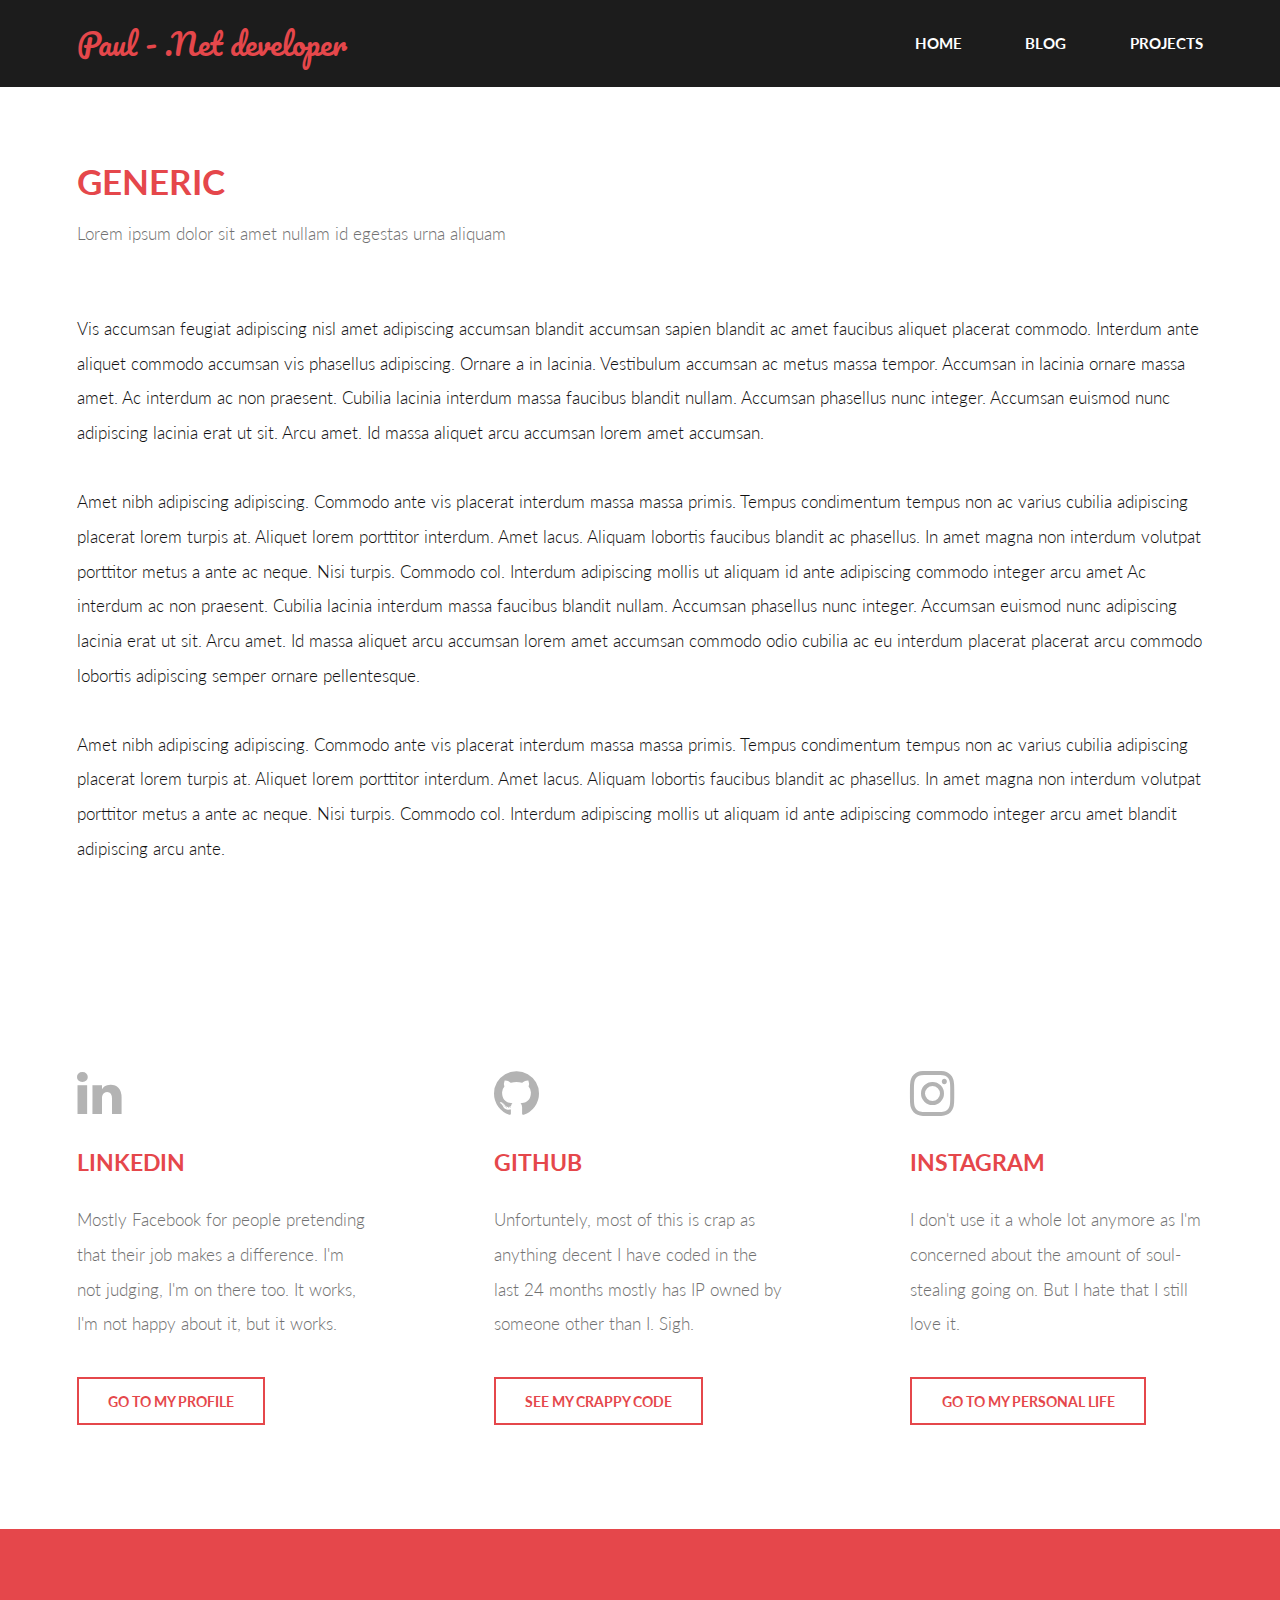
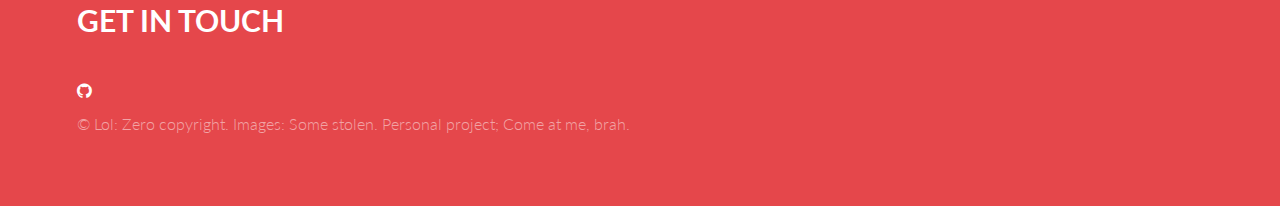
==== commit 504fd5a9: "Edits" ====
--- a/Blog.html
+++ b/Blog.html
@@ -40,24 +40,73 @@
 				</div>
 			</section>
 
-		<!-- Footer -->
-			<section id="footer">
+			<section id="three">
 				<div class="inner">
-					<header>
-						<h2>Get in Touch</h2>
-					</header>
-					
-					<div class="copyright">
-						&copy; Lol: Zero copyright. Images: Some stolen. Personal project; Come at me, brah.</a>
-					</div>
+					<article>
+						<div class="content">
+							<span class="icon fa-linkedin"></span>
+							<header>
+								<h3>LinkedIn</h3>
+							</header>
+							<p>Mostly Facebook for people pretending that their job makes a difference. I'm not judging, I'm on there too. It works, I'm not happy about it, but it works.</p>
+							<p>
+							<ul class="actions">
+								<li><a href="https://www.linkedin.com/in/paulvidler/" class="button alt">Go to my profile</a></li>
+							</ul>
+							</p>
+						</div>
+					</article>
+					<article>
+						<div class="content">
+							<span class="icon fa-github"></span>
+							<header>
+								<h3>GitHub</h3>
+							</header>
+							<p>Unfortuntely, most of this is crap as anything decent I have coded in the last 24 months mostly has IP owned by someone other than I. Sigh.</p>
+							<p>
+							<ul class="actions">
+								<li><a href="https://github.com/PaulVidler" class="button alt">See my crappy code</a></li>
+							</ul>
+							</p>
+						</div>
+					</article>
+					<article>
+						<div class="content">
+							<span class="icon fa-instagram"></span>
+							<header>
+								<h3>Instagram</h3>
+							</header>
+							<p>I don't use it a whole lot anymore as I'm concerned about the amount of soul-stealing going on. But I hate that I still love it.</p>
+							<p>
+							<ul class="actions">
+								<li><a href="https://www.instagram.com/surveyor_australia/" class="button alt">Go to my personal life</a></li>
+							</ul>
+							</p>
+						</div>
+					</article>
 				</div>
 			</section>
+	</section>
+	</div>
+	<!-- Footer -->
+	<section id="footer">
+		<div class="inner">
+			<header>
+				<h2>Get in Touch</h2>
+			</header>
+			<a href="#" class="icon fa-github"><span class="label">Github</span></a>
+			<div class="copyright">
+				&copy; Lol: Zero copyright. Images: Some stolen. Personal project; Come at me, brah.</a>
+			</div>
+		</div>
+	</section>
 
-		<!-- Scripts -->
-			<script src="assets/js/jquery.min.js"></script>
-			<script src="assets/js/skel.min.js"></script>
-			<script src="assets/js/util.js"></script>
-			<script src="assets/js/main.js"></script>
+	<!-- Scripts -->
+	<script src="assets/js/jquery.min.js"></script>
+	<script src="assets/js/skel.min.js"></script>
+	<script src="assets/js/util.js"></script>
+	<script src="assets/js/main.js"></script>
 
 	</body>
-</html>+
+	</html>
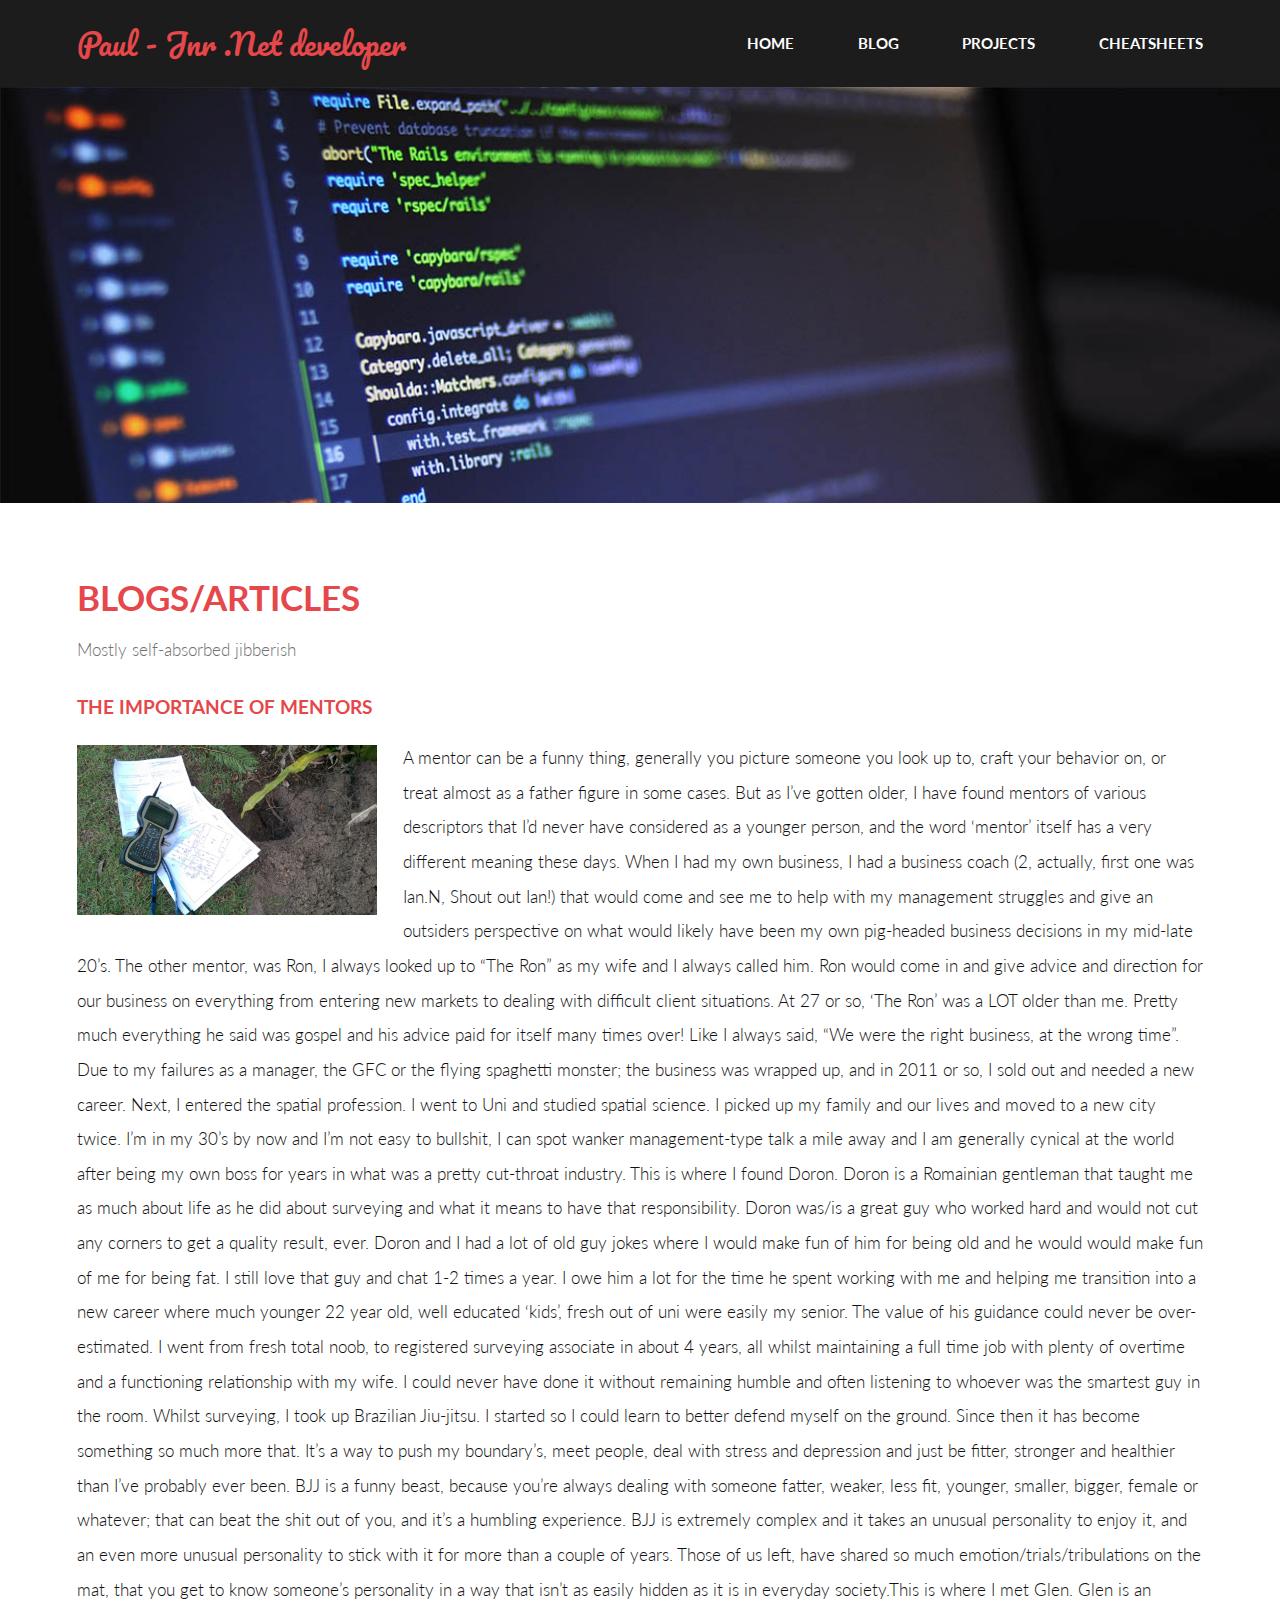
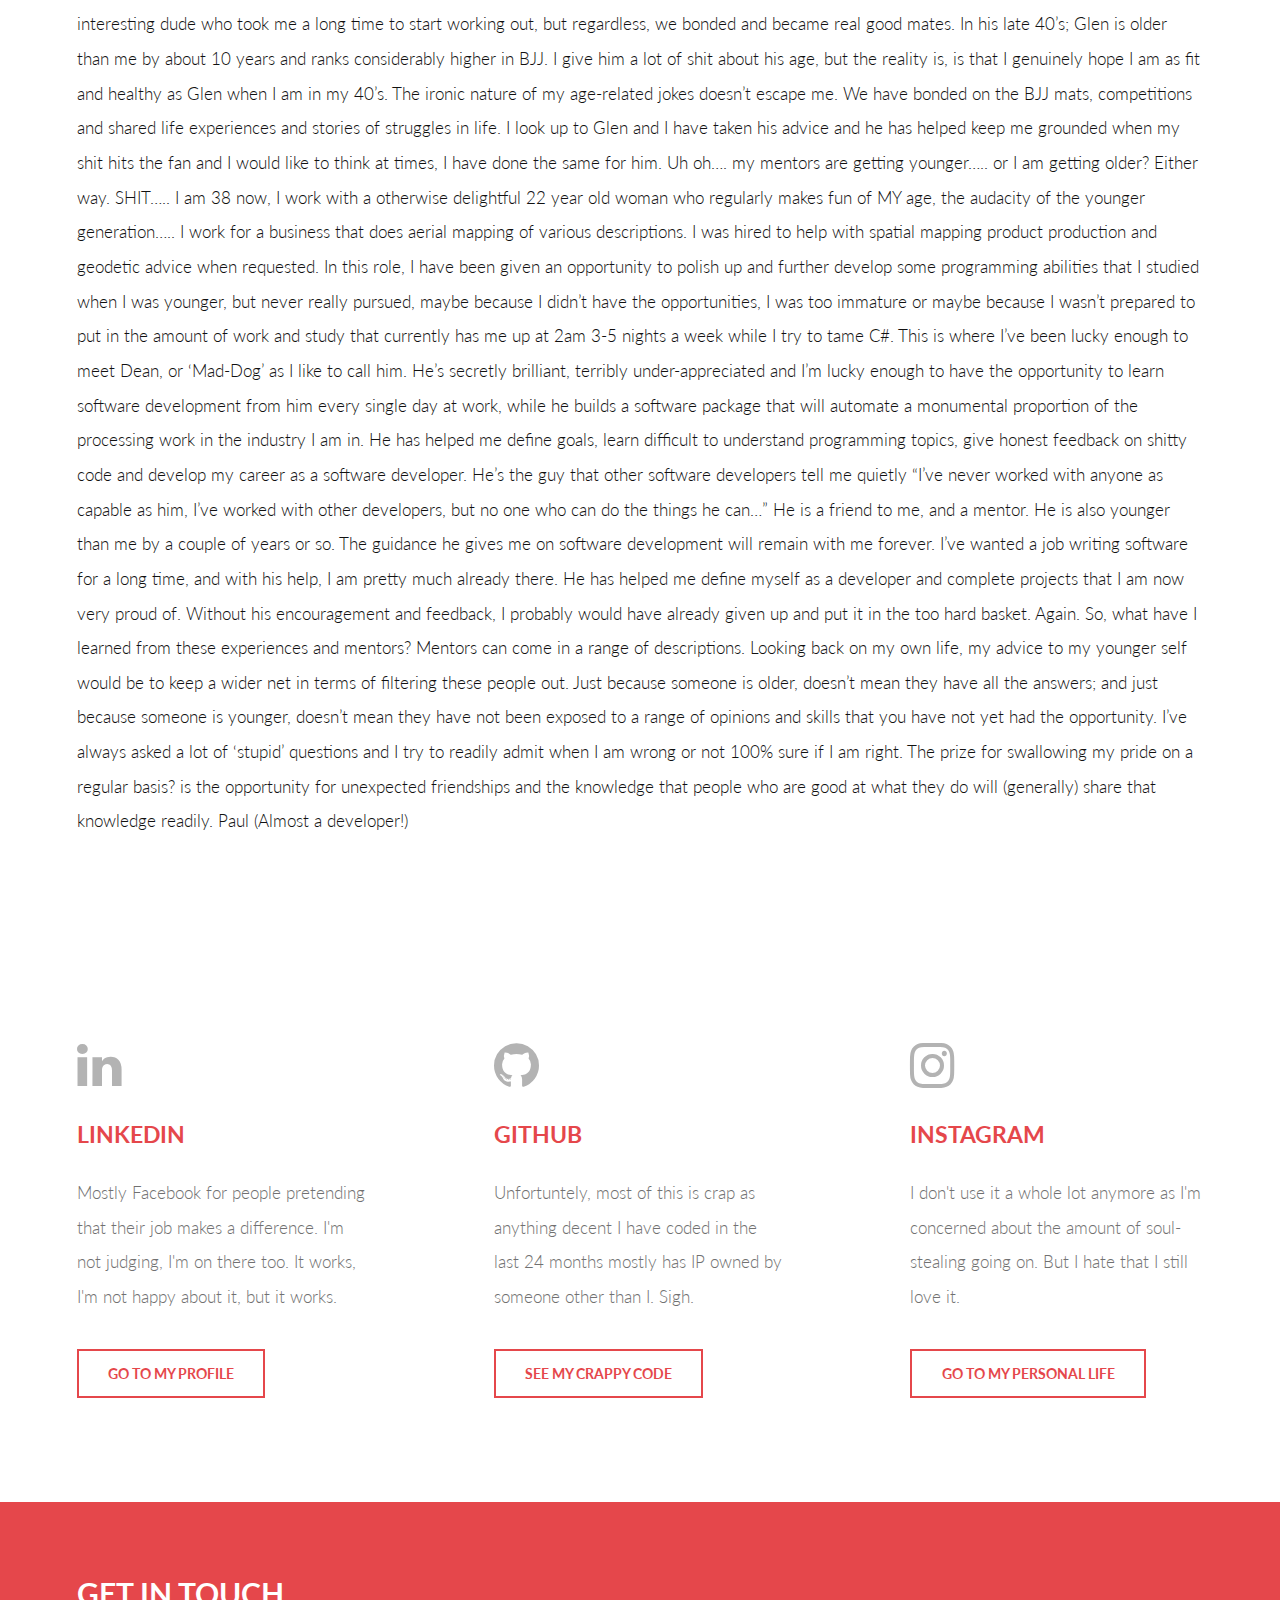
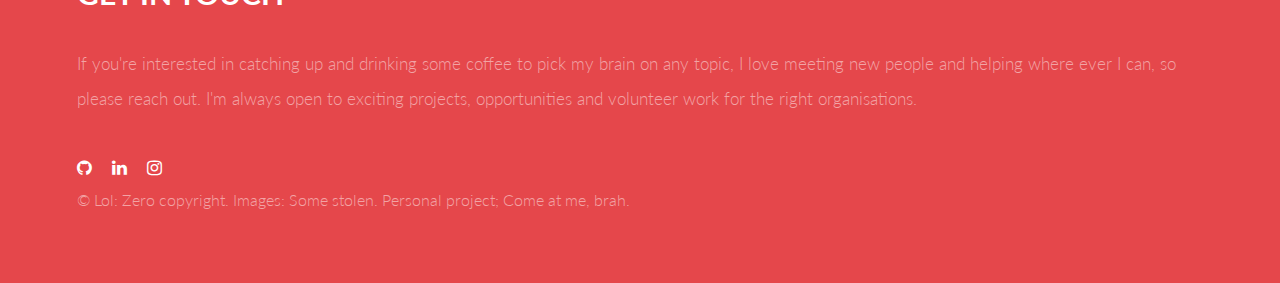
==== commit 504d715e: "content-blog-update" ====
--- a/Blog.html
+++ b/Blog.html
@@ -1,45 +1,66 @@
 <!DOCTYPE HTML>
-<!--
-	Introspect by TEMPLATED
-	templated.co @templatedco
-	Released for free under the Creative Commons Attribution 3.0 license (templated.co/license)
--->
+
 <html>
-	<head>
-		<title>Generic - Introspect by TEMPLATED</title>
-		<meta charset="utf-8" />
-		<meta name="viewport" content="width=device-width, initial-scale=1, user-scalable=no" />
-		<link rel="stylesheet" href="assets/css/main.css" />
-	</head>
-	<body>
 
-		<!-- Header -->
-		<header id="header">
-			<div class="inner">
-				<a href="index.html" class="logo">Paul - .Net developer</a>
-				<nav id="nav">
-					<a href="index.html">Home</a>
-					<a href="Blog.html">Blog</a>
-					<a href="Projects.html">Projects</a>
-				</nav>
-			</div>
-		</header>
-		<a href="#menu" class="navPanelToggle"><span class="fa fa-bars"></span></a>
+<head>
+	<title>Paul - >NET Developer</title>
+	<meta charset="utf-8" />
+	<meta name="viewport" content="width=device-width, initial-scale=1, user-scalable=no" />
+	<link rel="stylesheet" href="assets/css/main.css" />
+</head>
 
-		<!-- Main -->
-			<section id="main" >
-				<div class="inner">
-					<header class="major special">
-						<h1>Generic</h1>
-						<p>Lorem ipsum dolor sit amet nullam id egestas urna aliquam</p>
-					</header>
-					<a href="#" class="image fit"><img src="images/pic11.jpg" alt="" /></a>
-					<p>Vis accumsan feugiat adipiscing nisl amet adipiscing accumsan blandit accumsan sapien blandit ac amet faucibus aliquet placerat commodo. Interdum ante aliquet commodo accumsan vis phasellus adipiscing. Ornare a in lacinia. Vestibulum accumsan ac metus massa tempor. Accumsan in lacinia ornare massa amet. Ac interdum ac non praesent. Cubilia lacinia interdum massa faucibus blandit nullam. Accumsan phasellus nunc integer. Accumsan euismod nunc adipiscing lacinia erat ut sit. Arcu amet. Id massa aliquet arcu accumsan lorem amet accumsan.</p>
-					<p>Amet nibh adipiscing adipiscing. Commodo ante vis placerat interdum massa massa primis. Tempus condimentum tempus non ac varius cubilia adipiscing placerat lorem turpis at. Aliquet lorem porttitor interdum. Amet lacus. Aliquam lobortis faucibus blandit ac phasellus. In amet magna non interdum volutpat porttitor metus a ante ac neque. Nisi turpis. Commodo col. Interdum adipiscing mollis ut aliquam id ante adipiscing commodo integer arcu amet Ac interdum ac non praesent. Cubilia lacinia interdum massa faucibus blandit nullam. Accumsan phasellus nunc integer. Accumsan euismod nunc adipiscing lacinia erat ut sit. Arcu amet. Id massa aliquet arcu accumsan lorem amet accumsan commodo odio cubilia ac eu interdum placerat placerat arcu commodo lobortis adipiscing semper ornare pellentesque.</p>
-					<p>Amet nibh adipiscing adipiscing. Commodo ante vis placerat interdum massa massa primis. Tempus condimentum tempus non ac varius cubilia adipiscing placerat lorem turpis at. Aliquet lorem porttitor interdum. Amet lacus. Aliquam lobortis faucibus blandit ac phasellus. In amet magna non interdum volutpat porttitor metus a ante ac neque. Nisi turpis. Commodo col. Interdum adipiscing mollis ut aliquam id ante adipiscing commodo integer arcu amet blandit adipiscing arcu ante.</p>
-				</div>
+<body>
+
+	<!-- Header -->
+	<header id="header">
+		<div class="inner">
+			<a href="index.html" class="logo">Paul - Jnr .Net developer</a>
+			<nav id="nav">
+				<a href="index.html">Home</a>
+				<a href="bloglist.html">Blog</a>
+				<a href="Projects.html">Projects</a>
+				<a href="cheatsheets.html">Cheatsheets</a>
+			</nav>
+		</div>
+	</header>
+	<a href="#menu" class="navPanelToggle"><span class="fa fa-bars"></span></a>
+	<!-- Banner -->
+	<section id="banner2">
+
+	</section>
+
+	<!-- One -->
+	<section id="main">
+		<div class="inner">
+			<header class="major special">
+				<h1>Blogs/Articles</h1>
+				<p>Mostly self-absorbed jibberish</p>
+			</header>
+				<h4>The importance of mentors</h4>
+				<p><span class="image left"><img src="images/survey-fieldwork-small.jpg" alt="Survey fieldwork - Digging pins" /></span>A mentor can be a funny thing, generally you picture someone you look up to, craft your behavior on, or treat almost as a father figure in some cases. But as I’ve gotten older, I have found mentors of various descriptors that I’d never have considered as a younger person, and the word ‘mentor’ itself has a very different meaning these days.
+
+When I had my own business, I had a business coach (2, actually, first one was Ian.N, Shout out Ian!) that would come and see me to help with my management struggles and give an outsiders perspective on what would likely have been my own pig-headed business decisions in my mid-late 20’s. The other mentor, was Ron, I always looked up to “The Ron” as my wife and I always called him. Ron would come in and give advice and direction for our business on everything from entering new markets to dealing with difficult client situations.
+At 27 or so, ‘The Ron’ was a LOT older than me. Pretty much everything he said was gospel and his advice paid for itself many times over! Like I always said, “We were the right business, at the wrong time”. Due to my failures as a manager, the GFC or the flying spaghetti monster; the business was wrapped up, and in 2011 or so, I sold out and needed a new career.
+
+Next, I entered the spatial profession. I went to Uni and studied spatial science. I picked up my family and our lives and moved to a new city twice. I’m in my 30’s by now and I’m not easy to bullshit, I can spot wanker management-type talk a mile away and I am generally cynical at the world after being my own boss for years in what was a pretty cut-throat industry. This is where I found Doron. Doron is a Romainian gentleman that taught me as much about life as he did about surveying and what it means to have that responsibility. Doron was/is a great guy who worked hard and would not cut any corners to get a quality result, ever. Doron and I had a lot of old guy jokes where I would make fun of him for being old and he would would make fun of me for being fat. I still love that guy and chat 1-2 times a year. I owe him a lot for the time he spent working with me and helping me transition into a new career where much younger 22 year old, well educated ‘kids’, fresh out of uni were easily my senior. The value of his guidance could never be over-estimated. I went from fresh total noob, to registered surveying associate in about 4 years, all whilst maintaining a full time job with plenty of overtime and a functioning relationship with my wife. I could never have done it without remaining humble and often listening to whoever was the smartest guy in the room.
+
+Whilst surveying, I took up Brazilian Jiu-jitsu. I started so I could learn to better defend myself on the ground. Since then it has become something so much more that. It’s a way to push my boundary’s, meet people, deal with stress and depression and just be fitter, stronger and healthier than I’ve probably ever been. BJJ is a funny beast, because you’re always dealing with someone fatter, weaker, less fit, younger, smaller, bigger, female or whatever; that can beat the shit out of you, and it’s a humbling experience. BJJ is extremely complex and it takes an unusual personality to enjoy it, and an even more unusual personality to stick with it for more than a couple of years. Those of us left, have shared so much emotion/trials/tribulations on the mat, that you get to know someone’s personality in a way that isn’t as easily hidden as it is in everyday society.This is where I met Glen. Glen is an interesting dude who took me a long time to start working out, but regardless, we bonded and became real good mates. In his late 40’s; Glen is older than me by about 10 years and ranks considerably higher in BJJ. I give him a lot of shit about his age, but the reality is, is that I genuinely hope I am as fit and healthy as Glen when I am in my 40’s. The ironic nature of my age-related jokes doesn’t escape me.
+We have bonded on the BJJ mats, competitions and shared life experiences and stories of struggles in life. I look up to Glen and I have taken his advice and he has helped keep me grounded when my shit hits the fan and I would like to think at times, I have done the same for him. Uh oh…. my mentors are getting younger….. or I am getting older? Either way. SHIT…..
+
+
+I am 38 now, I work with a otherwise delightful 22 year old woman who regularly makes fun of MY age, the audacity of the younger generation….. I work for a business that does aerial mapping of various descriptions. I was hired to help with spatial mapping product production and geodetic advice when requested. In this role, I have been given an opportunity to polish up and further develop some programming abilities that I studied when I was younger, but never really pursued, maybe because I didn’t have the opportunities, I was too immature or maybe because I wasn’t prepared to put in the amount of work and study that currently has me up at 2am 3-5 nights a week while I try to tame C#.
+This is where I’ve been lucky enough to meet Dean, or ‘Mad-Dog’ as I like to call him. He’s secretly brilliant, terribly under-appreciated and I’m lucky enough to have the opportunity to learn software development from him every single day at work, while he builds a software package that will automate a monumental proportion of the processing work in the industry I am in. He has helped me define goals, learn difficult to understand programming topics, give honest feedback on shitty code and develop my career as a software developer. He’s the guy that other software developers tell me quietly “I’ve never worked with anyone as capable as him, I’ve worked with other developers, but no one who can do the things he can…” He is a friend to me, and a mentor. He is also younger than me by a couple of years or so. The guidance he gives me on software development will remain with me forever. I’ve wanted a job writing software for a long time, and with his help, I am pretty much already there. He has helped me define myself as a developer and complete projects that I am now very proud of. Without his encouragement and feedback, I probably would have already given up and put it in the too hard basket. Again.
+
+
+So, what have I learned from these experiences and mentors?
+Mentors can come in a range of descriptions. Looking back on my own life, my advice to my younger self would be to keep a wider net in terms of filtering these people out. Just because someone is older, doesn’t mean they have all the answers; and just because someone is younger, doesn’t mean they have not been exposed to a range of opinions and skills that you have not yet had the opportunity.
+I’ve always asked a lot of ‘stupid’ questions and I try to readily admit when I am wrong or not 100% sure if I am right. The prize for swallowing my pride on a regular basis? is the opportunity for unexpected friendships and the knowledge that people who are good at what they do will (generally) share that knowledge readily.
+
+Paul
+(Almost a developer!)
+</div>
 			</section>
-
+			<!-- Three -->
 			<section id="three">
 				<div class="inner">
 					<article>
@@ -86,27 +107,32 @@
 					</article>
 				</div>
 			</section>
-	</section>
-	</div>
-	<!-- Footer -->
-	<section id="footer">
-		<div class="inner">
-			<header>
-				<h2>Get in Touch</h2>
-			</header>
-			<a href="#" class="icon fa-github"><span class="label">Github</span></a>
-			<div class="copyright">
-				&copy; Lol: Zero copyright. Images: Some stolen. Personal project; Come at me, brah.</a>
-			</div>
-		</div>
-	</section>
 
-	<!-- Scripts -->
-	<script src="assets/js/jquery.min.js"></script>
-	<script src="assets/js/skel.min.js"></script>
-	<script src="assets/js/util.js"></script>
-	<script src="assets/js/main.js"></script>
+			<!-- Footer -->
+			<section id="footer">
+				<div class="inner">
 
-	</body>
+					<h2>Get in Touch</h2>
+					<p>
+						If you're interested in catching up and drinking some coffee to pick my brain on any topic, I love meeting new people and helping where ever I can, so please reach out.
+						I'm always open to exciting projects, opportunities and volunteer work for the right organisations.</p>
 
-	</html>
+					<a href="https://github.com/PaulVidler" class="icon fa-github" />&nbsp &nbsp</a>
+					<a href="https://www.linkedin.com/in/paulvidler/" class="icon fa-linkedin" />&nbsp &nbsp</a>
+					<a href="https://www.instagram.com/surveyor_australia/" class="icon fa-instagram" />&nbsp &nbsp</a>
+
+					<div class="copyright">
+						&copy; Lol: Zero copyright. Images: Some stolen. Personal project; Come at me, brah.</a>
+					</div>
+				</div>
+			</section>
+
+			<!-- Scripts -->
+			<script src="assets/js/jquery.min.js"></script>
+			<script src="assets/js/skel.min.js"></script>
+			<script src="assets/js/util.js"></script>
+			<script src="assets/js/main.js"></script>
+
+		</body>
+
+		</html>
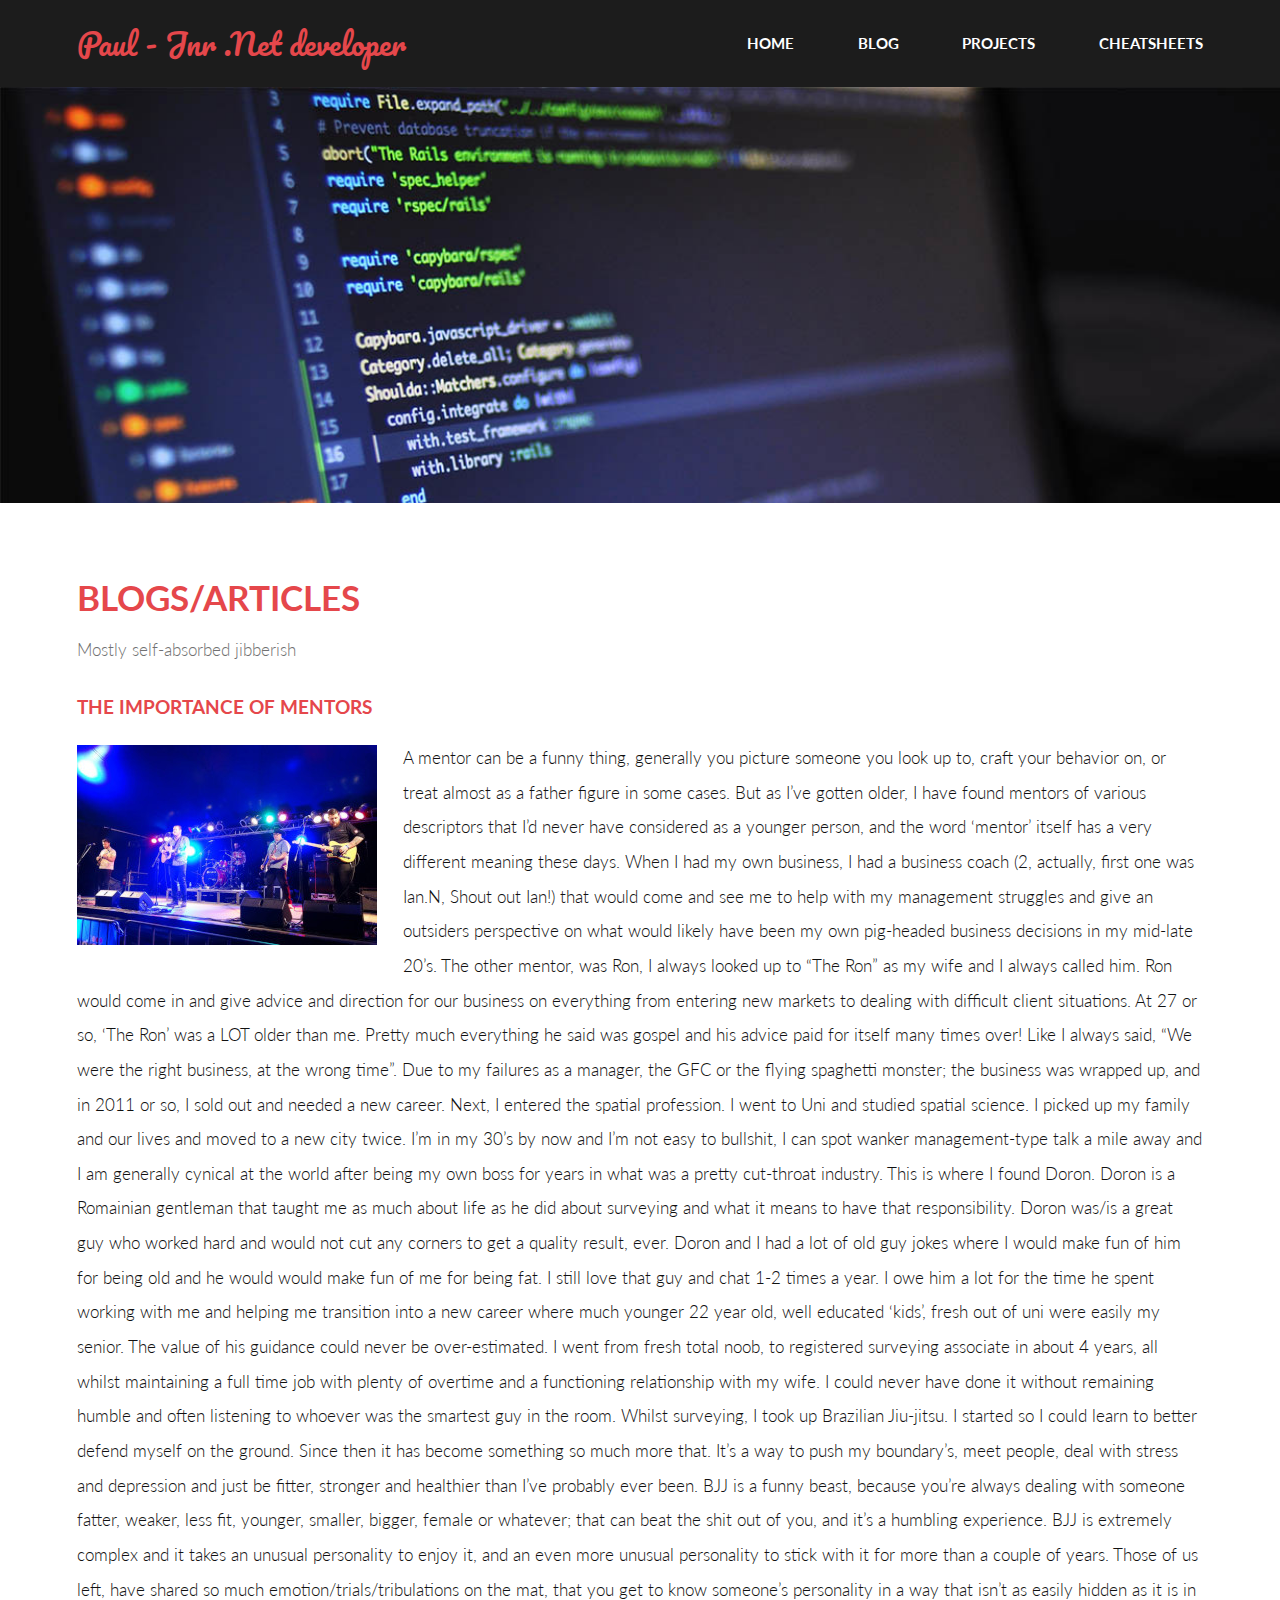
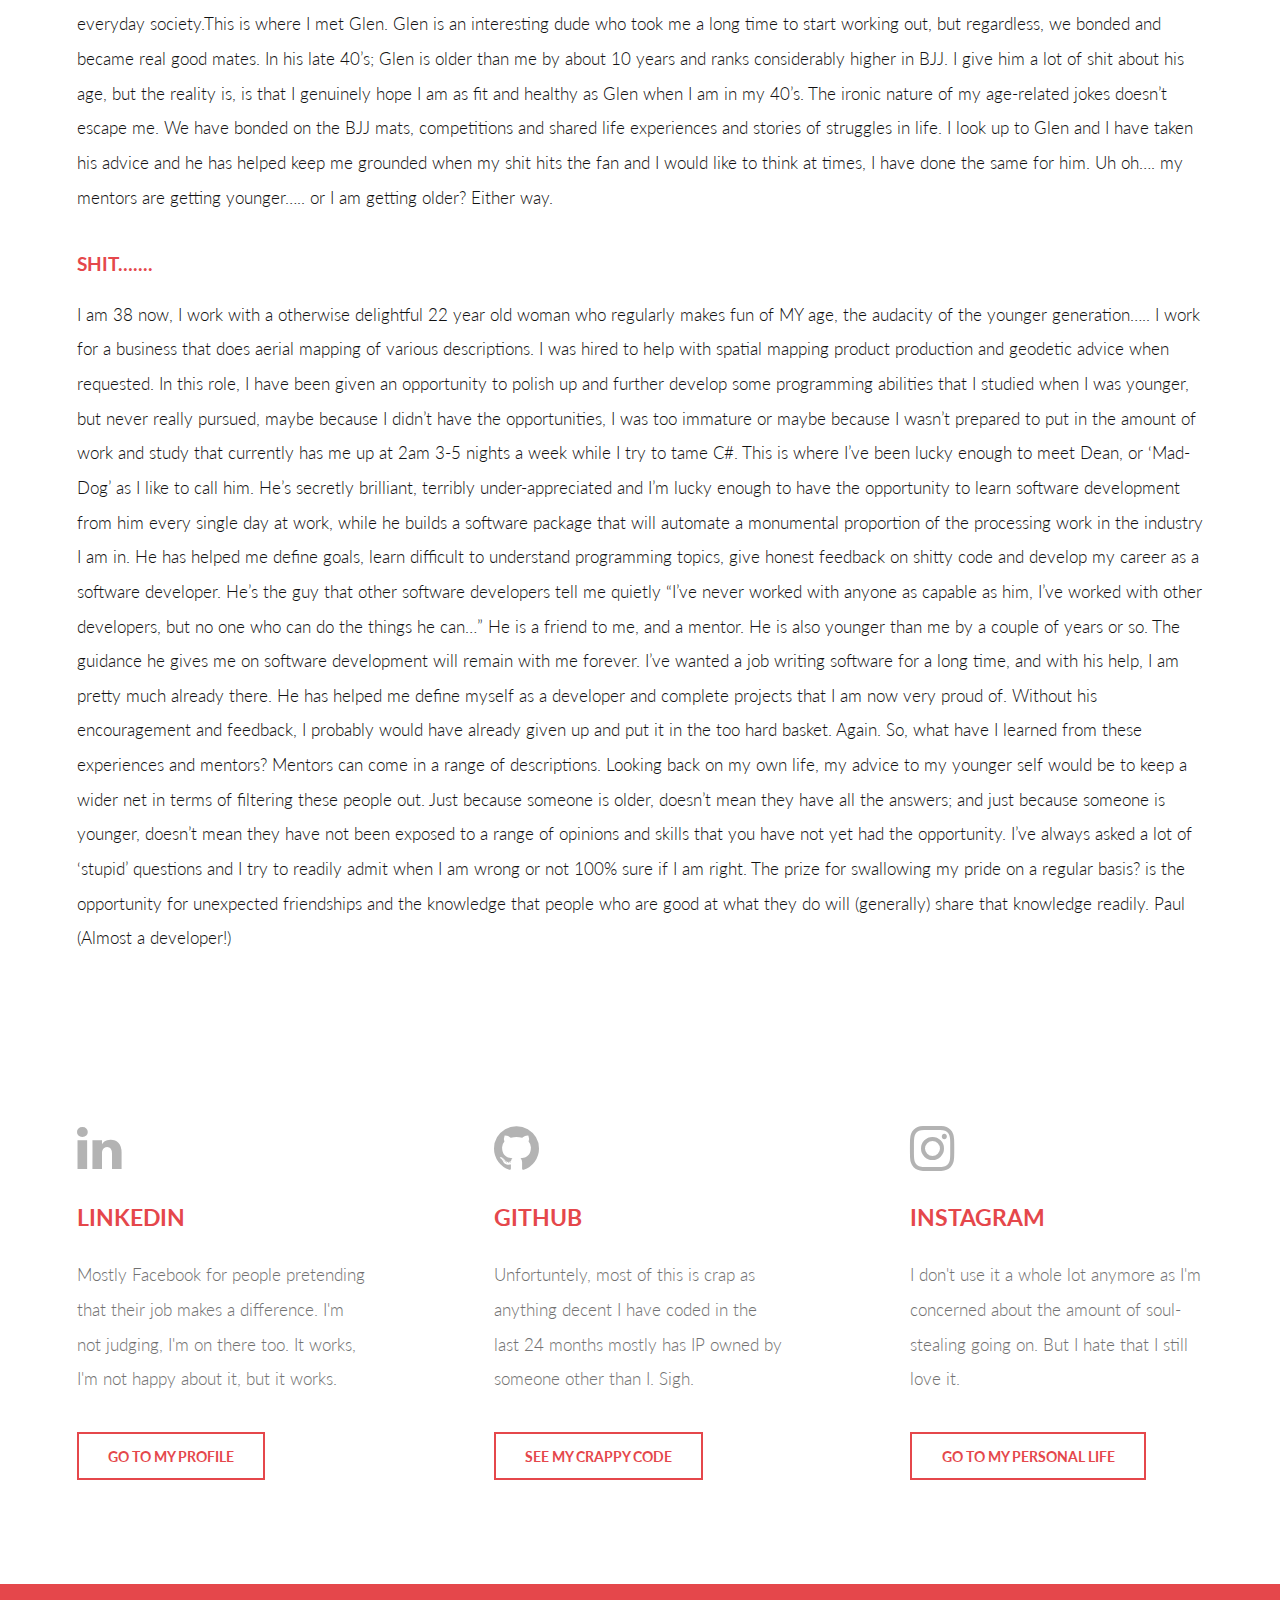
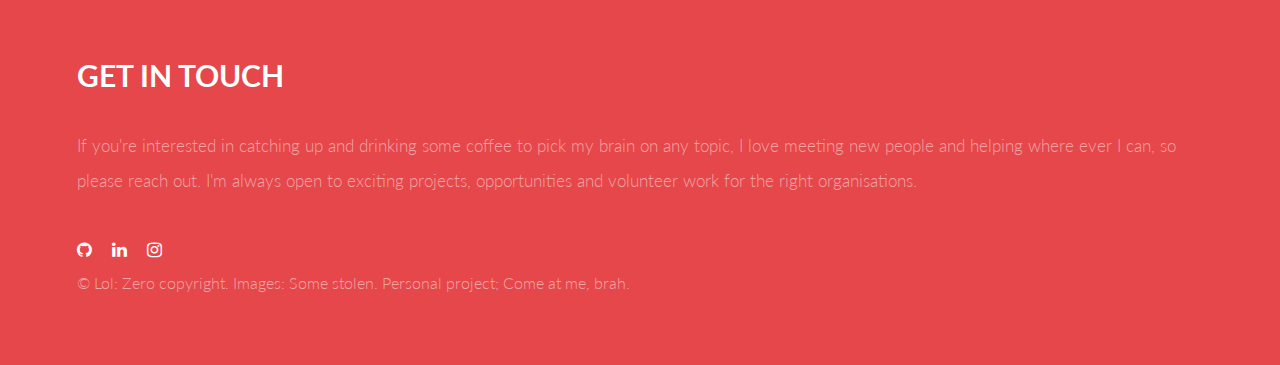
==== commit 3a981805: "Updates and edits to content" ====
--- a/Blog.html
+++ b/Blog.html
@@ -37,7 +37,7 @@
 				<p>Mostly self-absorbed jibberish</p>
 			</header>
 				<h4>The importance of mentors</h4>
-				<p><span class="image left"><img src="images/survey-fieldwork-small.jpg" alt="Survey fieldwork - Digging pins" /></span>A mentor can be a funny thing, generally you picture someone you look up to, craft your behavior on, or treat almost as a father figure in some cases. But as I’ve gotten older, I have found mentors of various descriptors that I’d never have considered as a younger person, and the word ‘mentor’ itself has a very different meaning these days.
+				<p><span class="image left"><img src="images/GympieMuster-small.jpg" alt="Gympie Muster" /></span>A mentor can be a funny thing, generally you picture someone you look up to, craft your behavior on, or treat almost as a father figure in some cases. But as I’ve gotten older, I have found mentors of various descriptors that I’d never have considered as a younger person, and the word ‘mentor’ itself has a very different meaning these days.
 
 When I had my own business, I had a business coach (2, actually, first one was Ian.N, Shout out Ian!) that would come and see me to help with my management struggles and give an outsiders perspective on what would likely have been my own pig-headed business decisions in my mid-late 20’s. The other mentor, was Ron, I always looked up to “The Ron” as my wife and I always called him. Ron would come in and give advice and direction for our business on everything from entering new markets to dealing with difficult client situations.
 At 27 or so, ‘The Ron’ was a LOT older than me. Pretty much everything he said was gospel and his advice paid for itself many times over! Like I always said, “We were the right business, at the wrong time”. Due to my failures as a manager, the GFC or the flying spaghetti monster; the business was wrapped up, and in 2011 or so, I sold out and needed a new career.
@@ -45,7 +45,7 @@
 Next, I entered the spatial profession. I went to Uni and studied spatial science. I picked up my family and our lives and moved to a new city twice. I’m in my 30’s by now and I’m not easy to bullshit, I can spot wanker management-type talk a mile away and I am generally cynical at the world after being my own boss for years in what was a pretty cut-throat industry. This is where I found Doron. Doron is a Romainian gentleman that taught me as much about life as he did about surveying and what it means to have that responsibility. Doron was/is a great guy who worked hard and would not cut any corners to get a quality result, ever. Doron and I had a lot of old guy jokes where I would make fun of him for being old and he would would make fun of me for being fat. I still love that guy and chat 1-2 times a year. I owe him a lot for the time he spent working with me and helping me transition into a new career where much younger 22 year old, well educated ‘kids’, fresh out of uni were easily my senior. The value of his guidance could never be over-estimated. I went from fresh total noob, to registered surveying associate in about 4 years, all whilst maintaining a full time job with plenty of overtime and a functioning relationship with my wife. I could never have done it without remaining humble and often listening to whoever was the smartest guy in the room.
 
 Whilst surveying, I took up Brazilian Jiu-jitsu. I started so I could learn to better defend myself on the ground. Since then it has become something so much more that. It’s a way to push my boundary’s, meet people, deal with stress and depression and just be fitter, stronger and healthier than I’ve probably ever been. BJJ is a funny beast, because you’re always dealing with someone fatter, weaker, less fit, younger, smaller, bigger, female or whatever; that can beat the shit out of you, and it’s a humbling experience. BJJ is extremely complex and it takes an unusual personality to enjoy it, and an even more unusual personality to stick with it for more than a couple of years. Those of us left, have shared so much emotion/trials/tribulations on the mat, that you get to know someone’s personality in a way that isn’t as easily hidden as it is in everyday society.This is where I met Glen. Glen is an interesting dude who took me a long time to start working out, but regardless, we bonded and became real good mates. In his late 40’s; Glen is older than me by about 10 years and ranks considerably higher in BJJ. I give him a lot of shit about his age, but the reality is, is that I genuinely hope I am as fit and healthy as Glen when I am in my 40’s. The ironic nature of my age-related jokes doesn’t escape me.
-We have bonded on the BJJ mats, competitions and shared life experiences and stories of struggles in life. I look up to Glen and I have taken his advice and he has helped keep me grounded when my shit hits the fan and I would like to think at times, I have done the same for him. Uh oh…. my mentors are getting younger….. or I am getting older? Either way. SHIT…..
+We have bonded on the BJJ mats, competitions and shared life experiences and stories of struggles in life. I look up to Glen and I have taken his advice and he has helped keep me grounded when my shit hits the fan and I would like to think at times, I have done the same for him. Uh oh…. my mentors are getting younger….. or I am getting older? Either way. <h4>SHIT…....</h4>
 
 
 I am 38 now, I work with a otherwise delightful 22 year old woman who regularly makes fun of MY age, the audacity of the younger generation….. I work for a business that does aerial mapping of various descriptions. I was hired to help with spatial mapping product production and geodetic advice when requested. In this role, I have been given an opportunity to polish up and further develop some programming abilities that I studied when I was younger, but never really pursued, maybe because I didn’t have the opportunities, I was too immature or maybe because I wasn’t prepared to put in the amount of work and study that currently has me up at 2am 3-5 nights a week while I try to tame C#.
